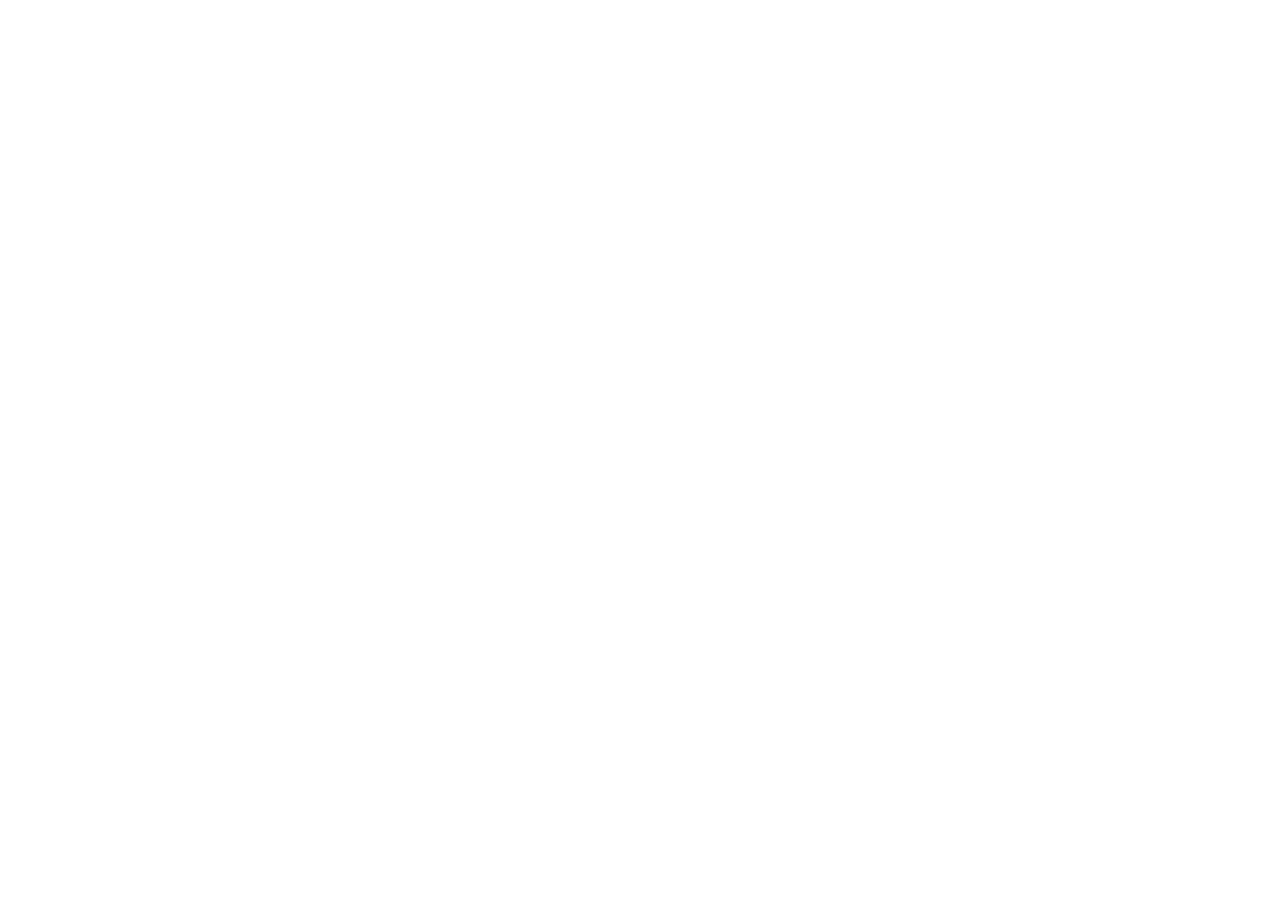
==== html/index.html @ 1b349e59 "index.html/index.css/common.css" ====
<!DOCTYPE html>
<html lang="ko">
<head>
	<meta charset="UTF-8">
	<meta http-equiv="X-UA-Compatible" content="IE=edge">
	<meta name="viewport" content="width=device-width, initial-scale=1.0">
	<title>BR Architects</title>
	<link rel="stylesheet" href="../css/all.min.css">
	<link rel="stylesheet" href="../css/base.css">
	<link rel="stylesheet" href="../css/common.css">
	<link rel="stylesheet" href="../css/index.css">
</head>
<body>
	<!-- header.header-wrapper -->
	<header class="header-wrapper">

	</header>

	<!-- section.main-wrapper -->
	<section class="main-wrapper">

	</section>

	<!-- section.prj-wrapper -->
	<section class="prj-wrapper">

	</section>

	<!-- section.about-wrapper -->
	<section class="about-wrapper">

	</section>

	<!-- section.contact-wrapper -->
	<section class="contact-wrapper">

	</section>

	<!-- footer.footer-wrapper -->
	<footer class="footer-wrapper">

	</footer>
</body>
</html>
---- css/base.css ----
/* font-weight: normal, bold, bolder, light, lighter */
/* font-weight: 100, 200, 300, 400, 800 */
html, body, h1, h2, h3, h4, h5, h6, p, div, form, input, textarea, table, td, th, header, section, aside, footer, article, nav, ul, ol, li {margin: 0; padding: 0; box-sizing: border-box; line-height: 1;}
ul, ol {list-style: none;}
h1, h2, h3, h4, h5, h6 {font-weight: inherit;}
img {vertical-align: bottom;}
table {border-spacing: 0; border-collapse: collapse;}
input, input:focus {outline: none;}

a {color: inherit; text-decoration: none;}

.clear::after {display: block; content: ''; clear: both;}

.w100 {width: 100%;}
.mw100 {max-width: 100%;}
---- css/index.css ----
html, body {font-family: Verdana, Geneva, Tahoma, sans-serif;}
.wrapper {font-family: 'Segoe UI', Tahoma, Geneva, Verdana, sans-serif;}
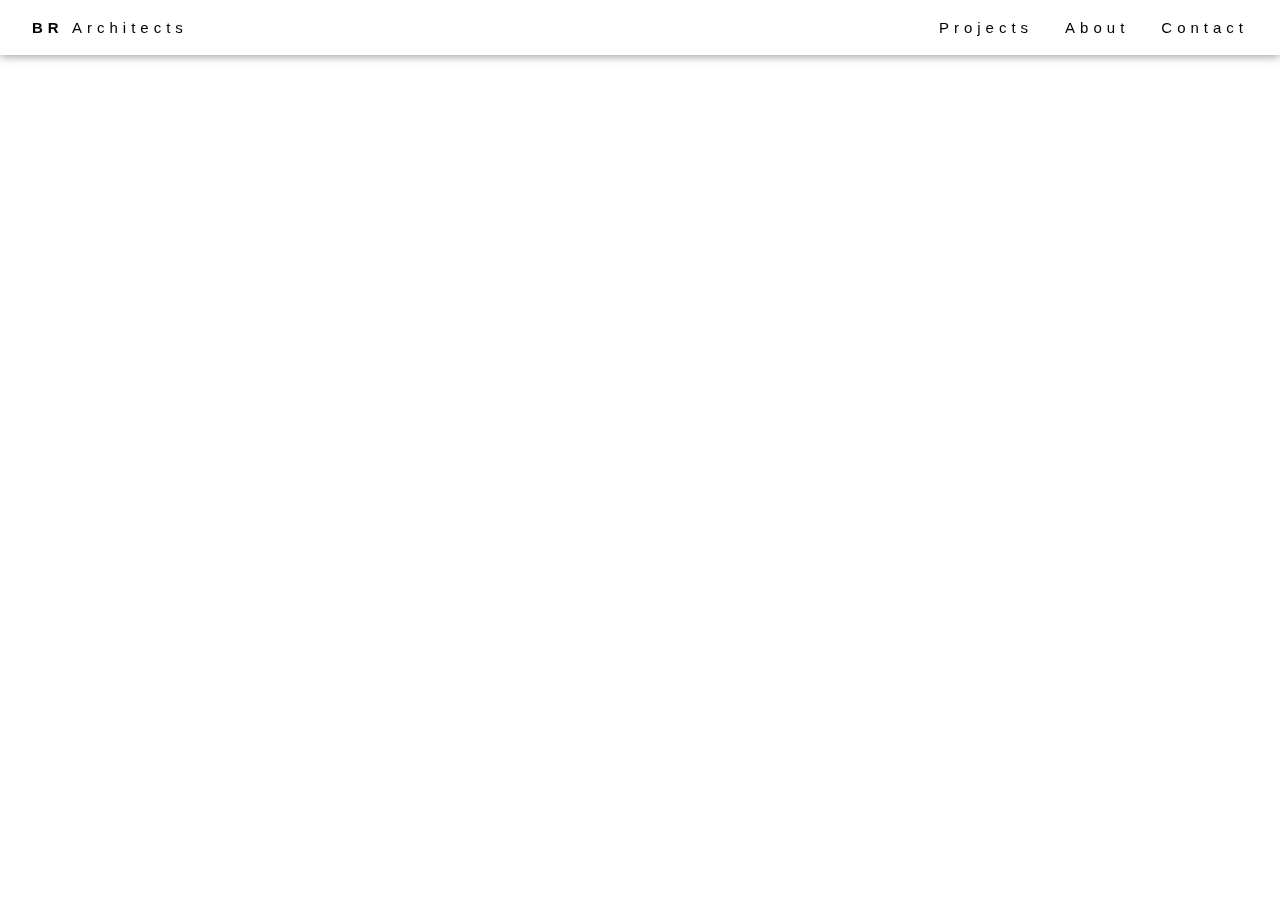
==== commit 850a6f45: ".header-wrapper 완성" ====
--- a/html/index.html
+++ b/html/index.html
@@ -13,7 +13,14 @@
 <body>
 	<!-- header.header-wrapper -->
 	<header class="header-wrapper">
-
+		<h1 class="logo">
+			<a href="#" class="navi"><strong>BR</strong> Architects</a>
+		</h1>
+		<nav class="navi-wrap">
+			<a href="#" class="navi">Projects</a>
+			<a href="#" class="navi">About</a>
+			<a href="#" class="navi">Contact</a>
+		</nav>
 	</header>
 
 	<!-- section.main-wrapper -->
--- a/css/base.css
+++ b/css/base.css
@@ -1,6 +1,6 @@
 /* font-weight: normal, bold, bolder, light, lighter */
 /* font-weight: 100, 200, 300, 400, 800 */
-html, body, h1, h2, h3, h4, h5, h6, p, div, form, input, textarea, table, td, th, header, section, aside, footer, article, nav, ul, ol, li {margin: 0; padding: 0; box-sizing: border-box; line-height: 1;}
+html, body, h1, h2, h3, h4, h5, h6, p, div, form, input, textarea, table, td, th, header, section, aside, footer, article, nav, ul, ol, li {margin: 0; padding: 0; box-sizing: border-box; line-height: 1; font-size: inherit; font-weight: inherit;}
 ul, ol {list-style: none;}
 h1, h2, h3, h4, h5, h6 {font-weight: inherit;}
 img {vertical-align: bottom;}
--- a/css/common.css
+++ b/css/common.css
@@ -0,0 +1,6 @@
+html, body {font-family: Verdana, Geneva, Tahoma, sans-serif; font-size: 15px;}
+.wrapper {font-family: 'Segoe UI', Tahoma, Geneva, Verdana, sans-serif;}
+.header-wrapper {position: fixed; width: 100%; background-color: #fff; padding: 8px 16px; display: flex; justify-content: space-between; align-items: center; box-shadow: 0 0 10px rgba(0, 0, 0, .5);}
+.header-wrapper .navi {padding: 12px 16px; letter-spacing: 5px;}
+.header-wrapper .navi:hover {background-color: #ccc;}
+.header-wrapper .navi-wrap {display: flex;}--- a/css/index.css
+++ b/css/index.css
@@ -1,2 +1,21 @@
-html, body {font-family: Verdana, Geneva, Tahoma, sans-serif;}
-.wrapper {font-family: 'Segoe UI', Tahoma, Geneva, Verdana, sans-serif;}+/************** header-wrapper **************/
+
+
+
+/************** main-wrapper **************/
+
+
+
+/************** prj-wrapper **************/
+
+
+
+/************** about-wrapper **************/
+
+
+
+/************** contact-wrapper **************/
+
+
+
+/************** footer-wrapper **************/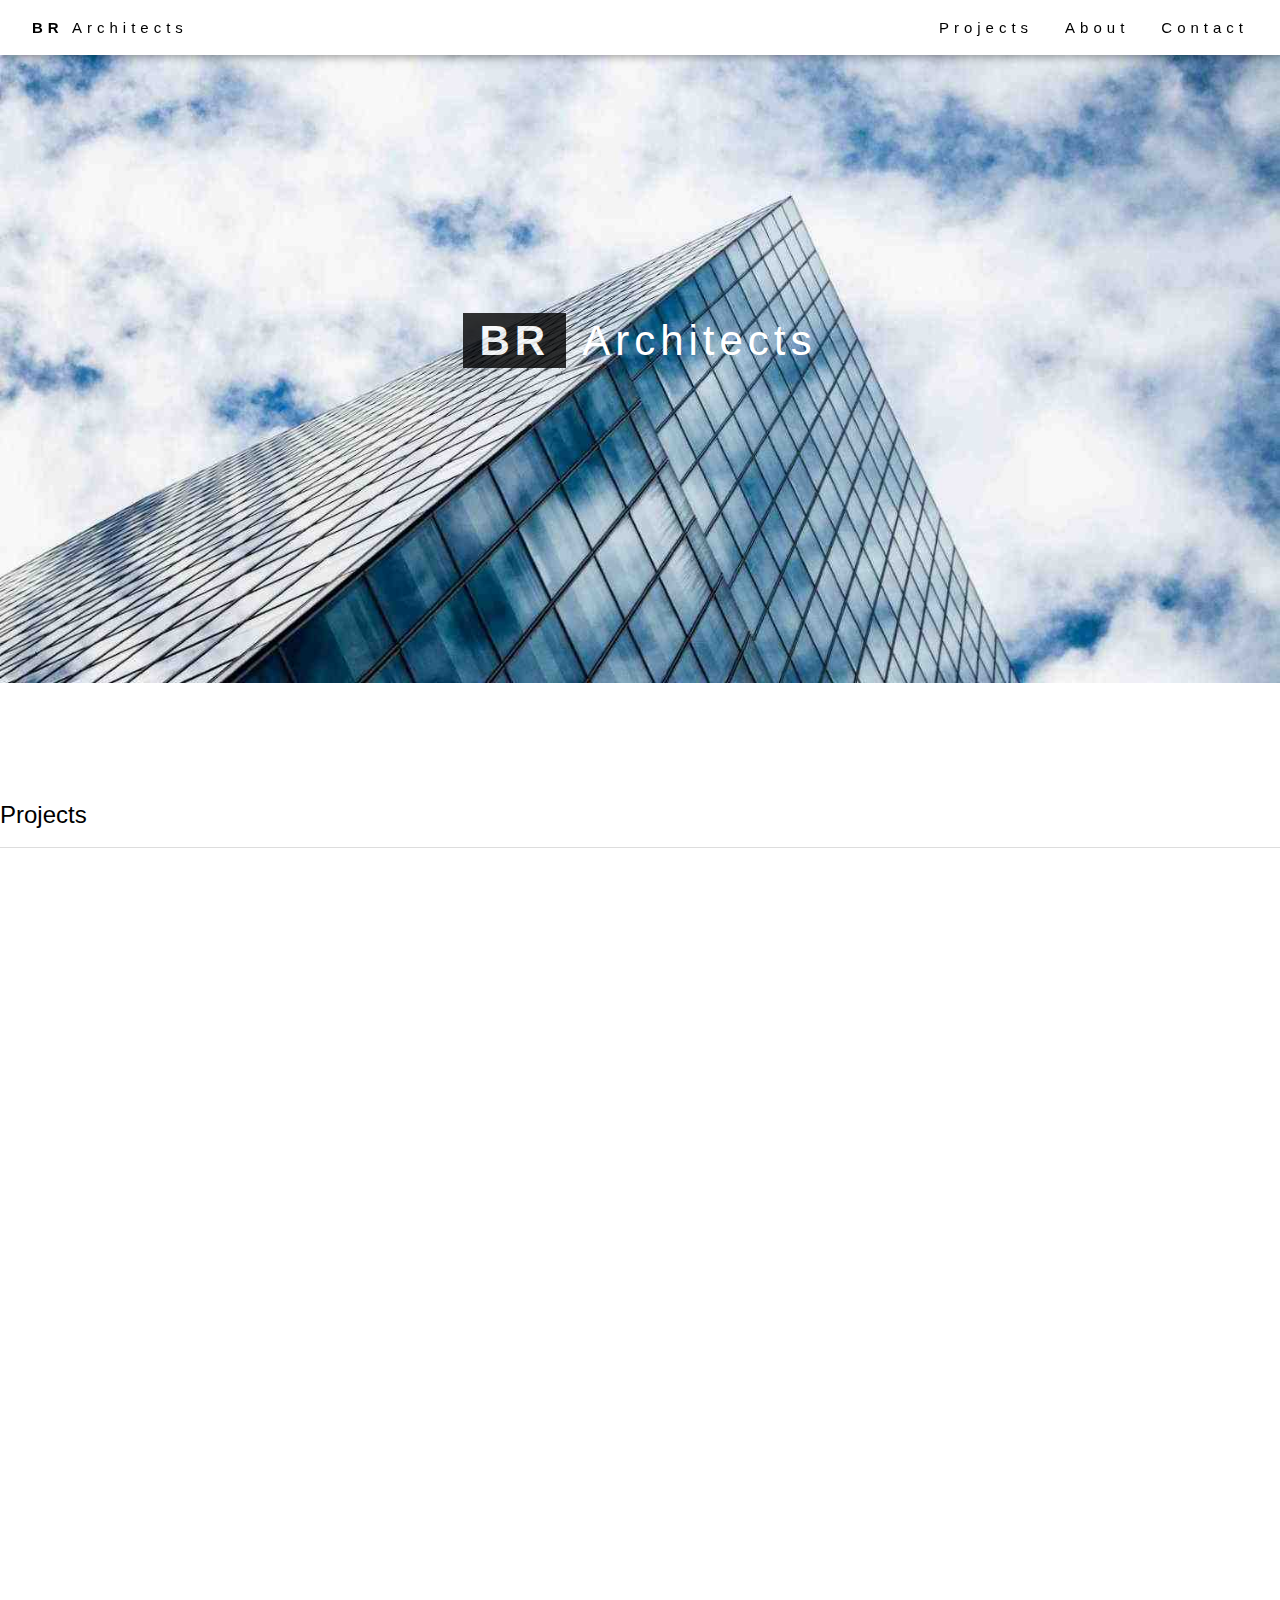
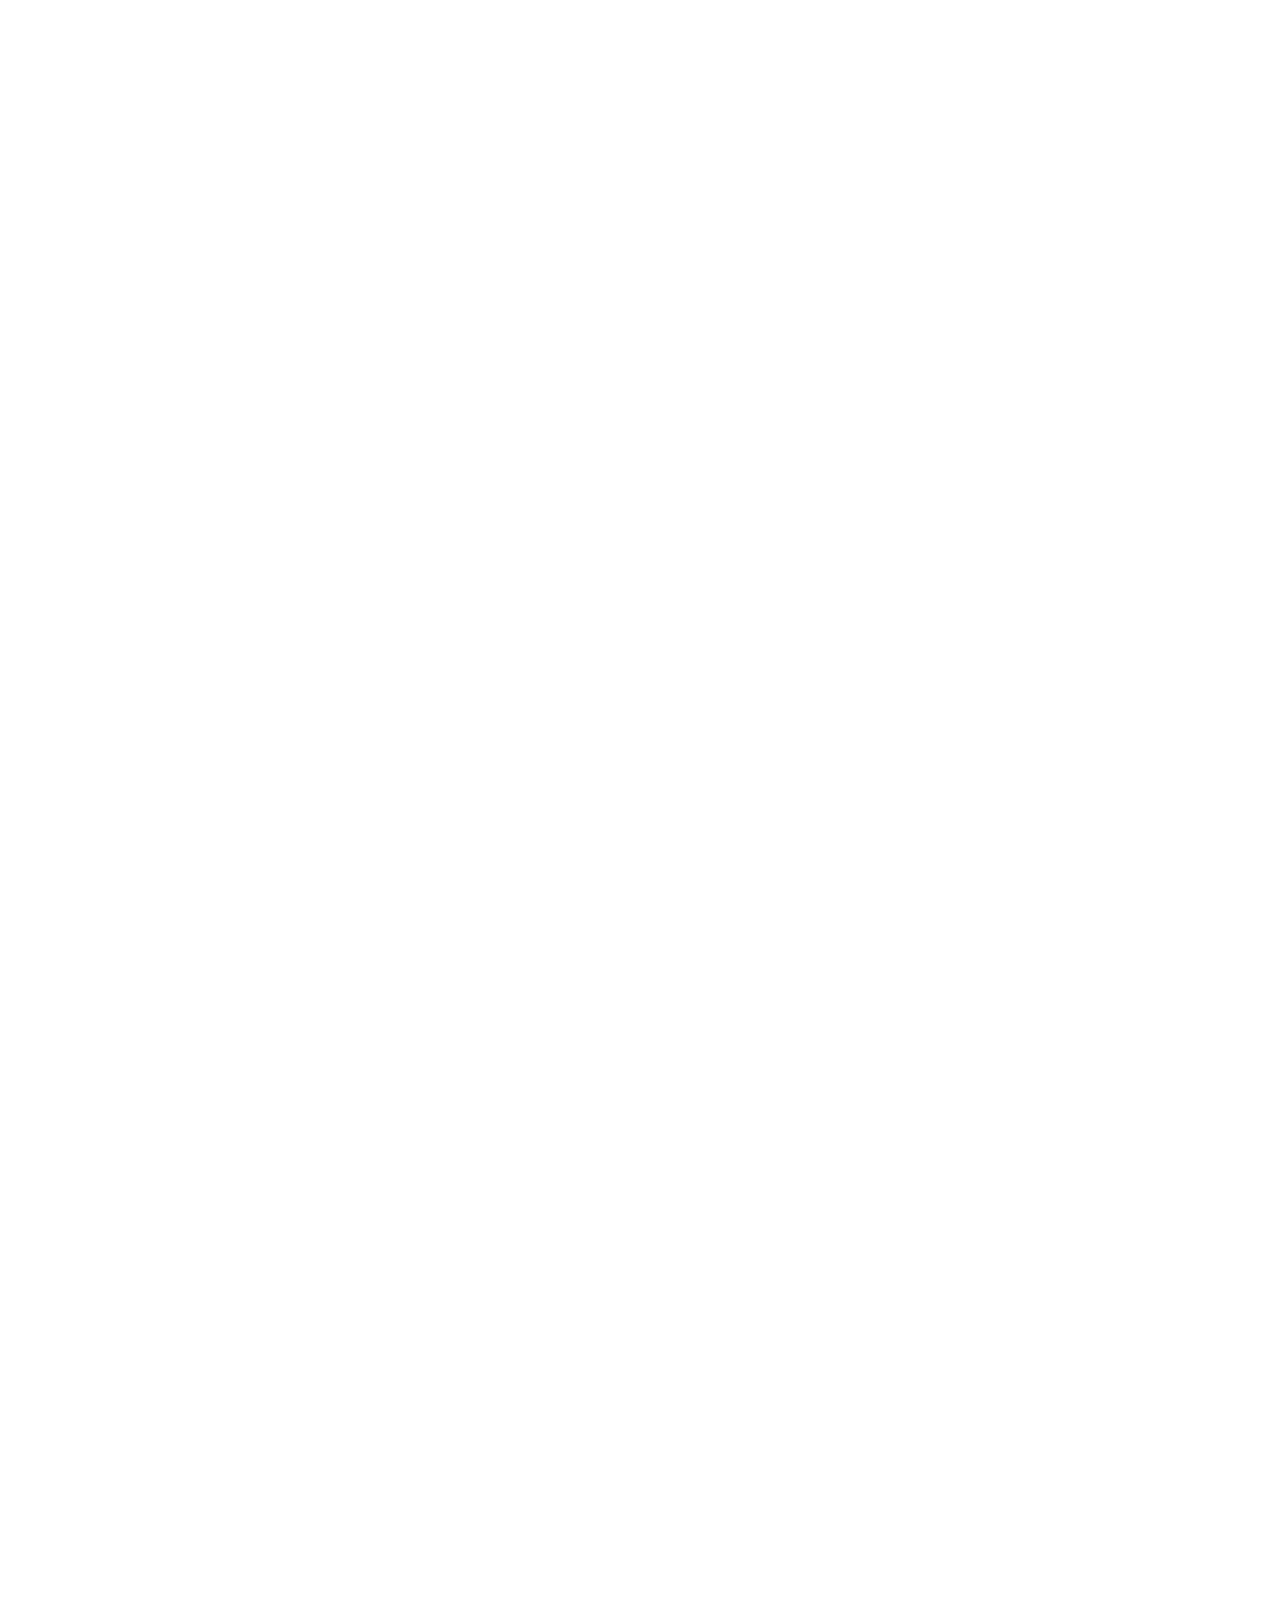
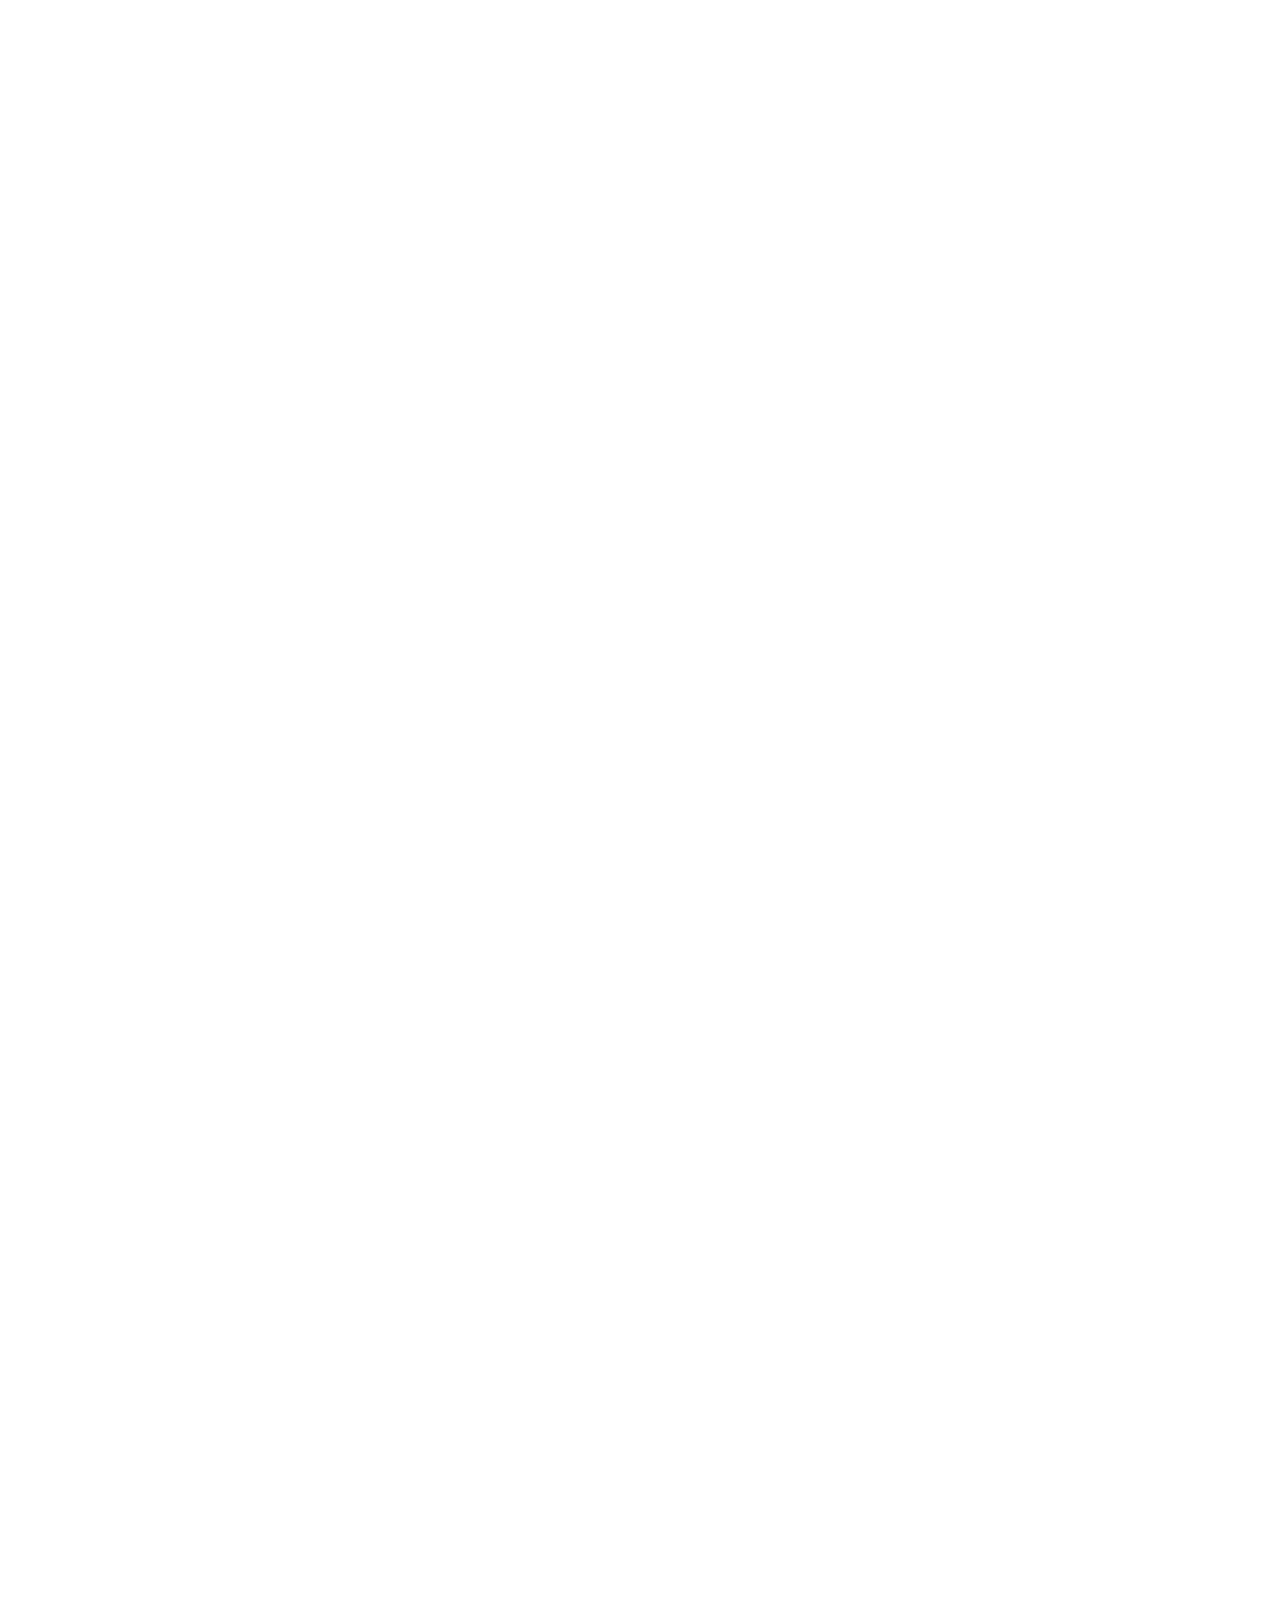
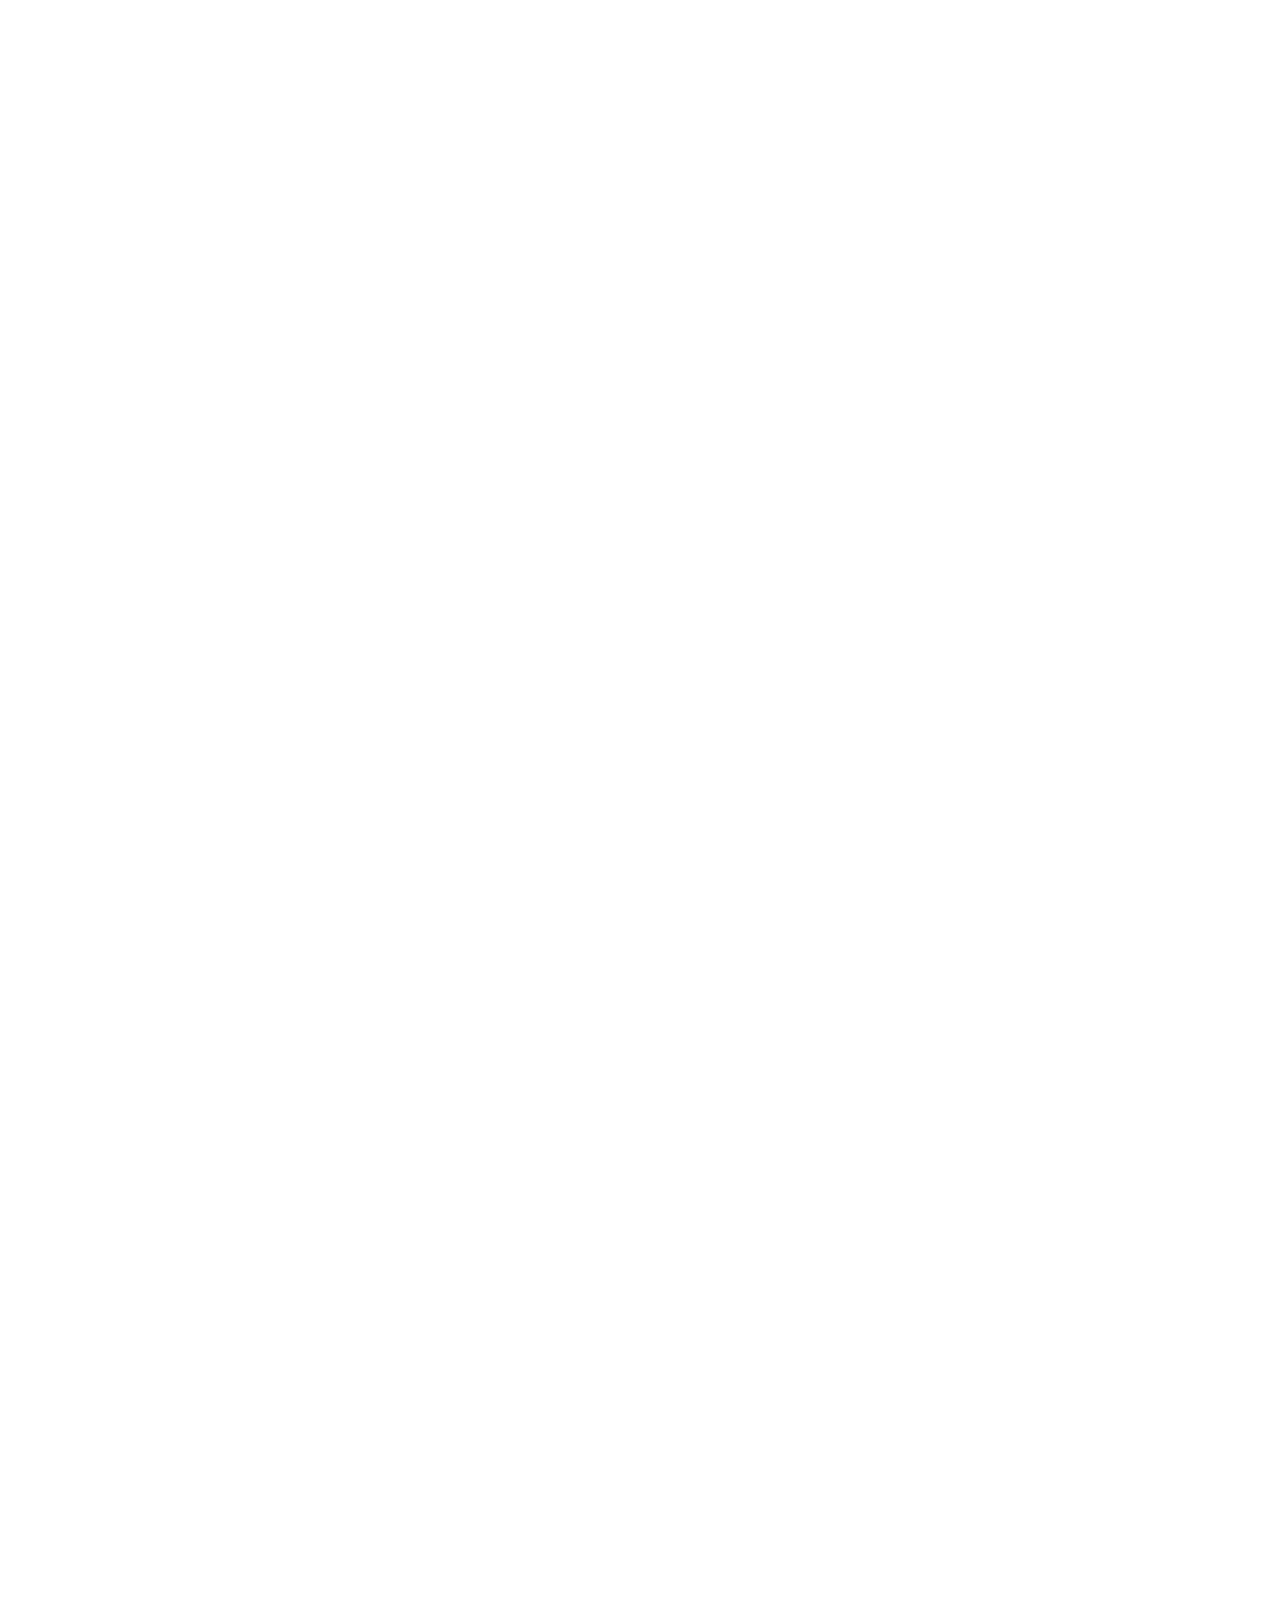
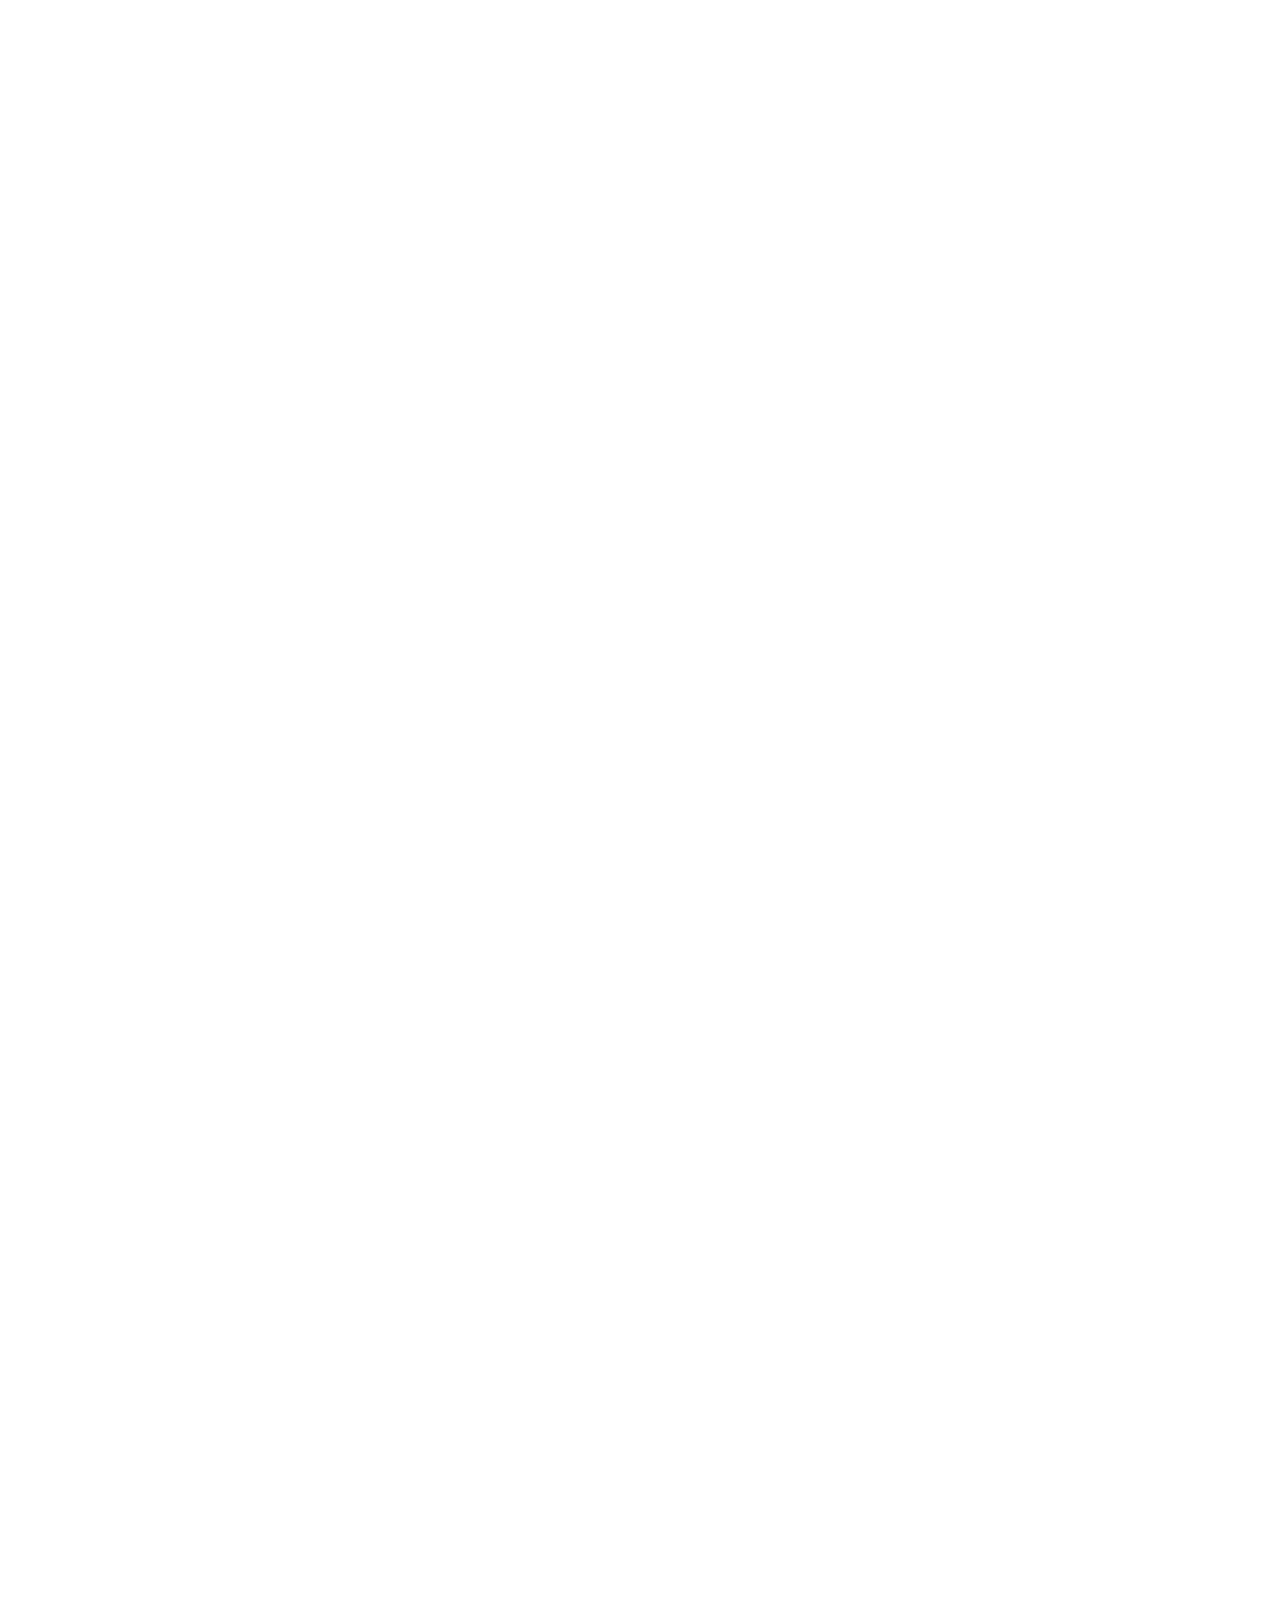
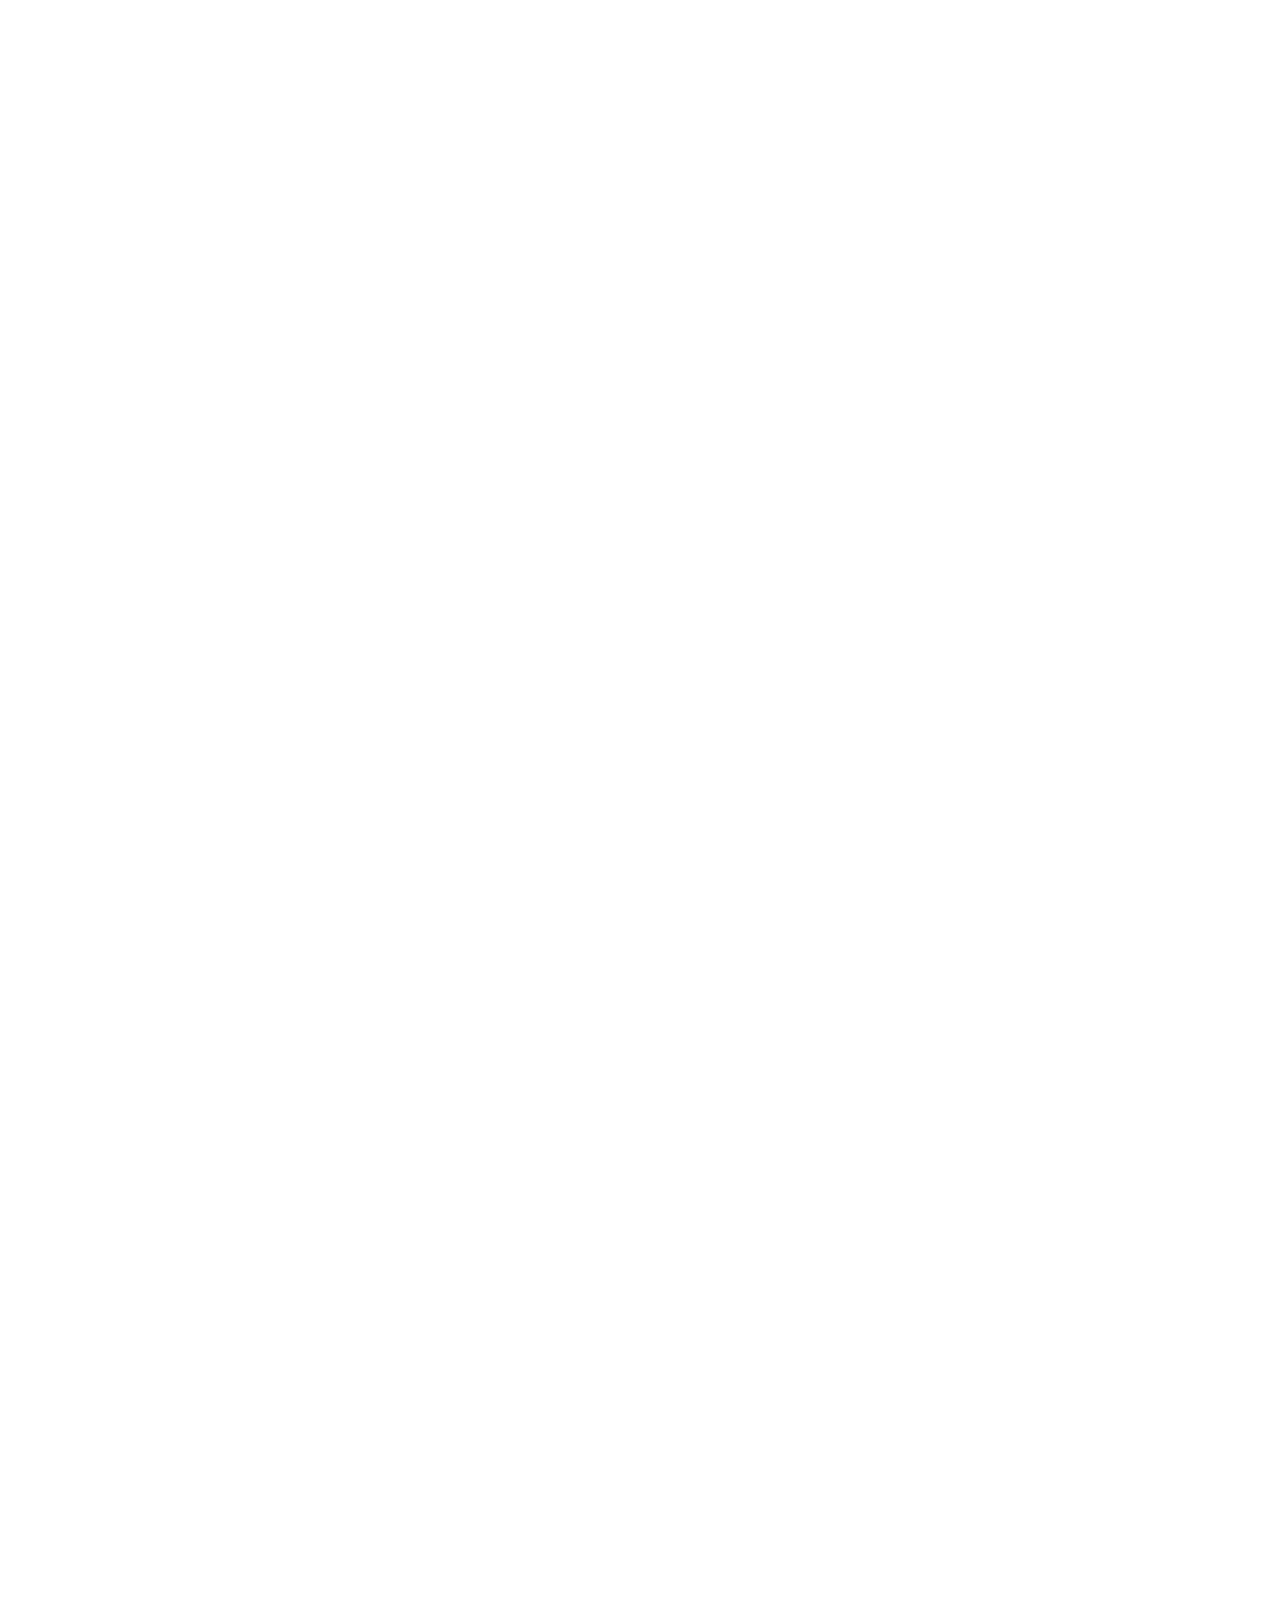
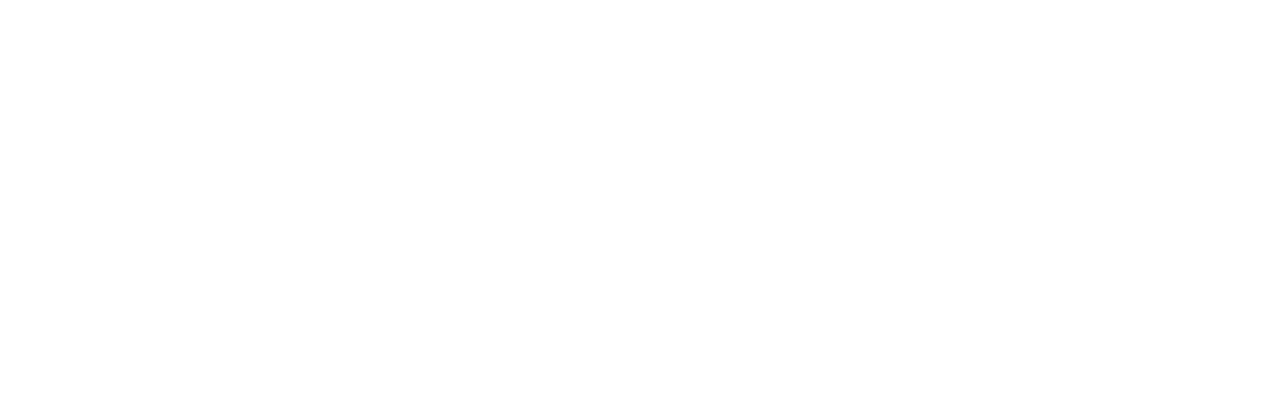
==== commit 8ab1f29e: "prj-wrapper 작업 시작" ====
--- a/html/index.html
+++ b/html/index.html
@@ -25,12 +25,21 @@
 
 	<!-- section.main-wrapper -->
 	<section class="main-wrapper">
-
+		<div class="wrapper">
+			<img src="../img/architect.jpg" alt="main" class="w100">
+			<div class="title-wrap">
+				<h2 class="title">
+					<span>BR</span>Architects
+				</h2>
+			</div>
+		</div>
 	</section>
 
 	<!-- section.prj-wrapper -->
 	<section class="prj-wrapper">
-
+		<div class="wrapper">
+			<h3 class="title">Projects</h3>
+		</div>
 	</section>
 
 	<!-- section.about-wrapper -->
--- a/css/common.css
+++ b/css/common.css
@@ -1,6 +1,12 @@
 html, body {font-family: Verdana, Geneva, Tahoma, sans-serif; font-size: 15px;}
-.wrapper {font-family: 'Segoe UI', Tahoma, Geneva, Verdana, sans-serif;}
-.header-wrapper {position: fixed; width: 100%; background-color: #fff; padding: 8px 16px; display: flex; justify-content: space-between; align-items: center; box-shadow: 0 0 10px rgba(0, 0, 0, .5);}
+
+.wrapper {font-family: 'Segoe UI', Tahoma, Geneva, Verdana, sans-serif; max-width: 1500px; margin: auto;}
+
+h3.title {padding: 20px 0; font-size: 24px; border-bottom: 1px solid #ddd;}
+
+
+.header-wrapper {position: fixed; width: 100%; background-color: #fff; padding: 8px 16px; display: flex; justify-content: space-between; align-items: center; box-shadow: 0 0 10px rgba(0, 0, 0, .5); z-index: 99;}
 .header-wrapper .navi {padding: 12px 16px; letter-spacing: 5px;}
 .header-wrapper .navi:hover {background-color: #ccc;}
-.header-wrapper .navi-wrap {display: flex;}+.header-wrapper .navi-wrap {display: flex;}
+
--- a/css/index.css
+++ b/css/index.css
@@ -1,9 +1,10 @@
-/************** header-wrapper **************/
-
-
+html, body {height: 10000px;}
+section:not(.main-wrapper) {padding: 100px 0;}
 
 /************** main-wrapper **************/
-
+.main-wrapper .wrapper {position: relative;}
+.main-wrapper .title-wrap {position: absolute; width: 100%; height: 100%; top: 0; left: 0; display: flex; justify-content: center; align-items: center; font-size: 42px; color: #fff; letter-spacing: 5px;}
+.main-wrapper .title-wrap span {background-color: #000; padding: 4px 16px; font-weight: bold; margin-right: 16px; opacity: .8;}
 
 
 /************** prj-wrapper **************/
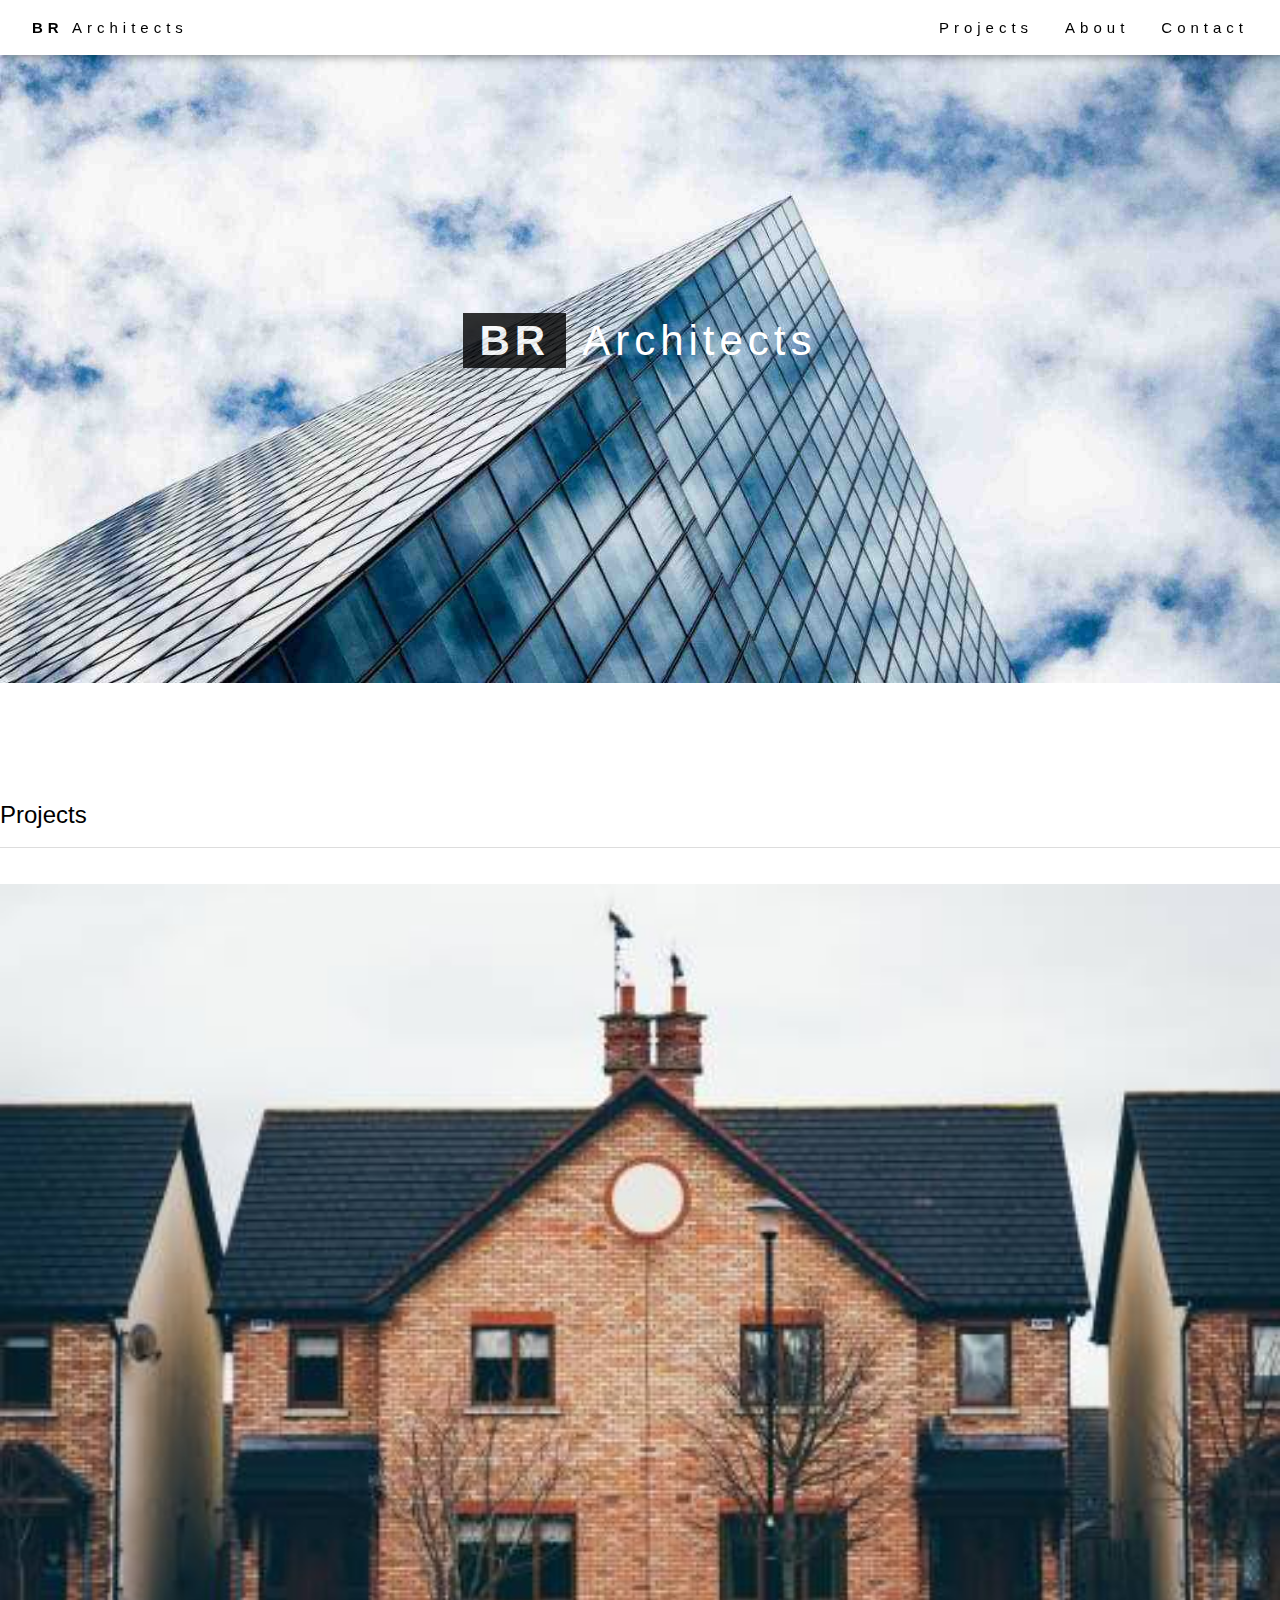
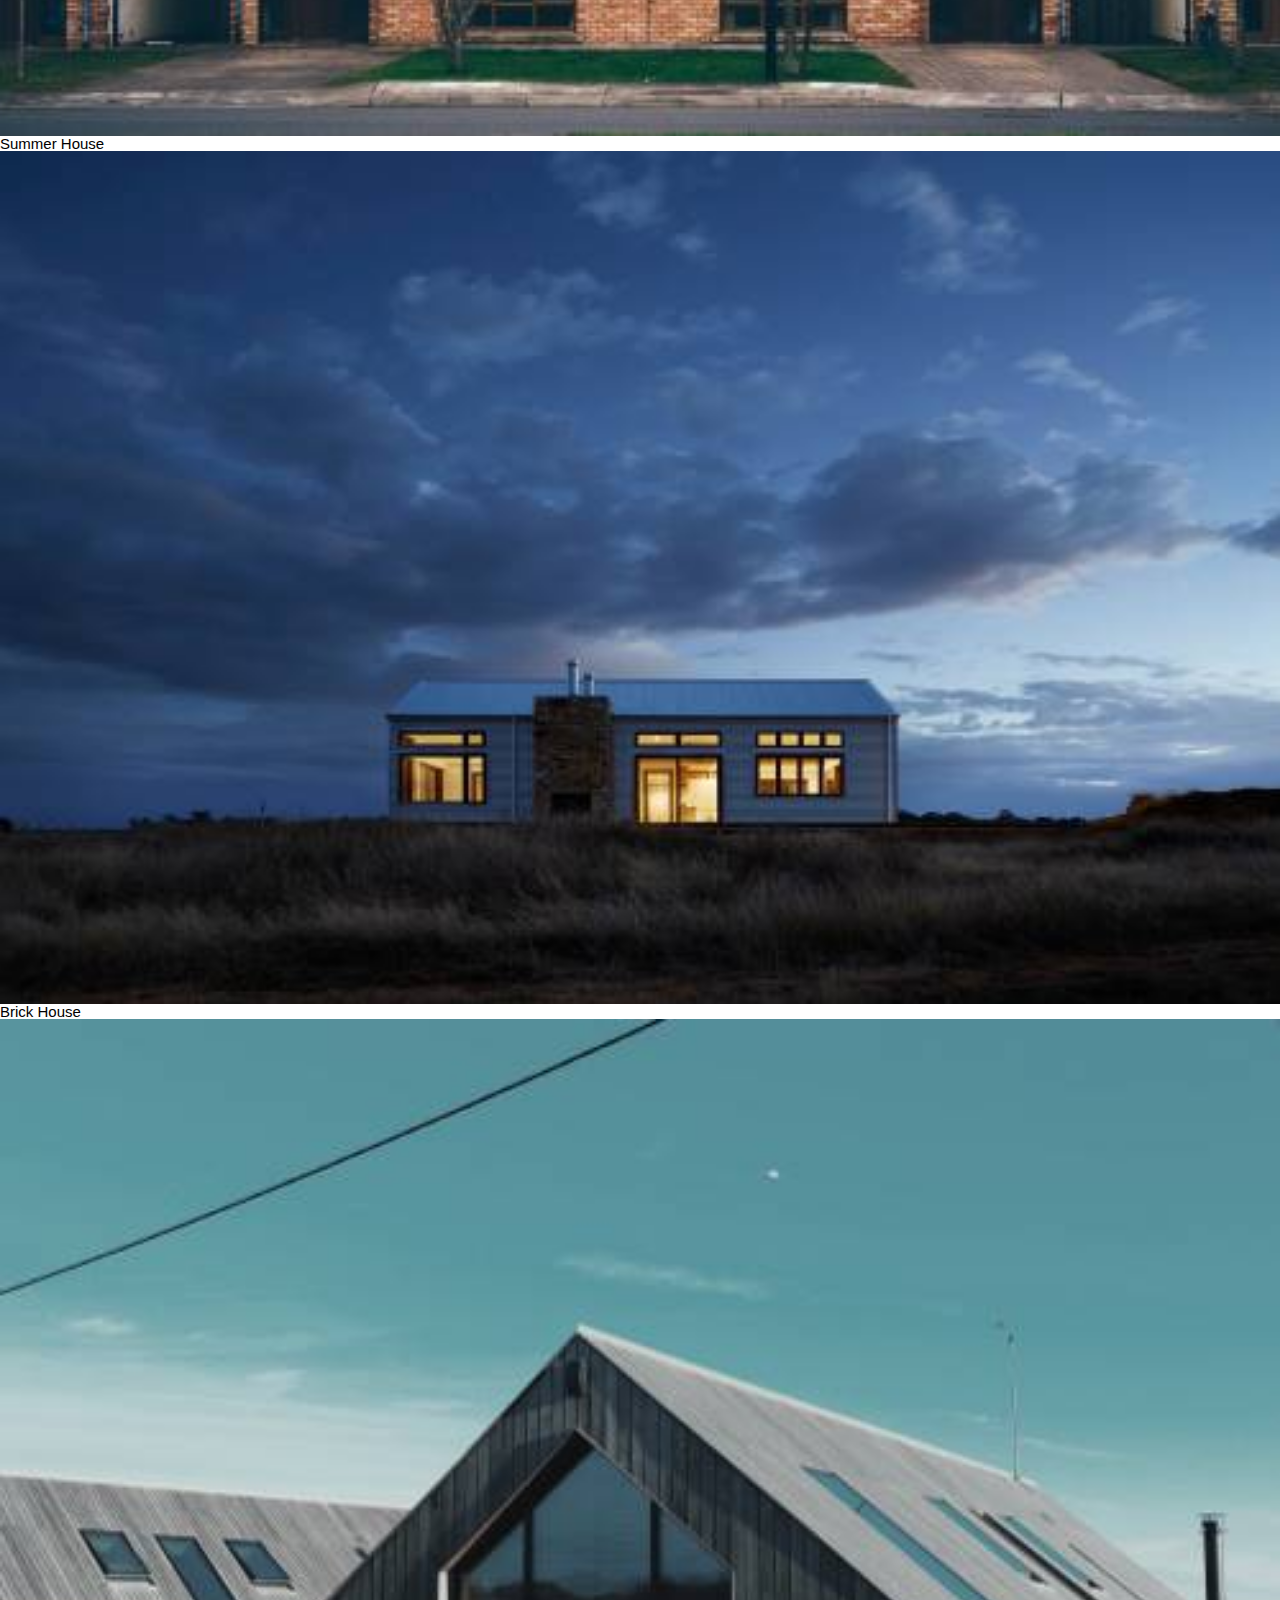
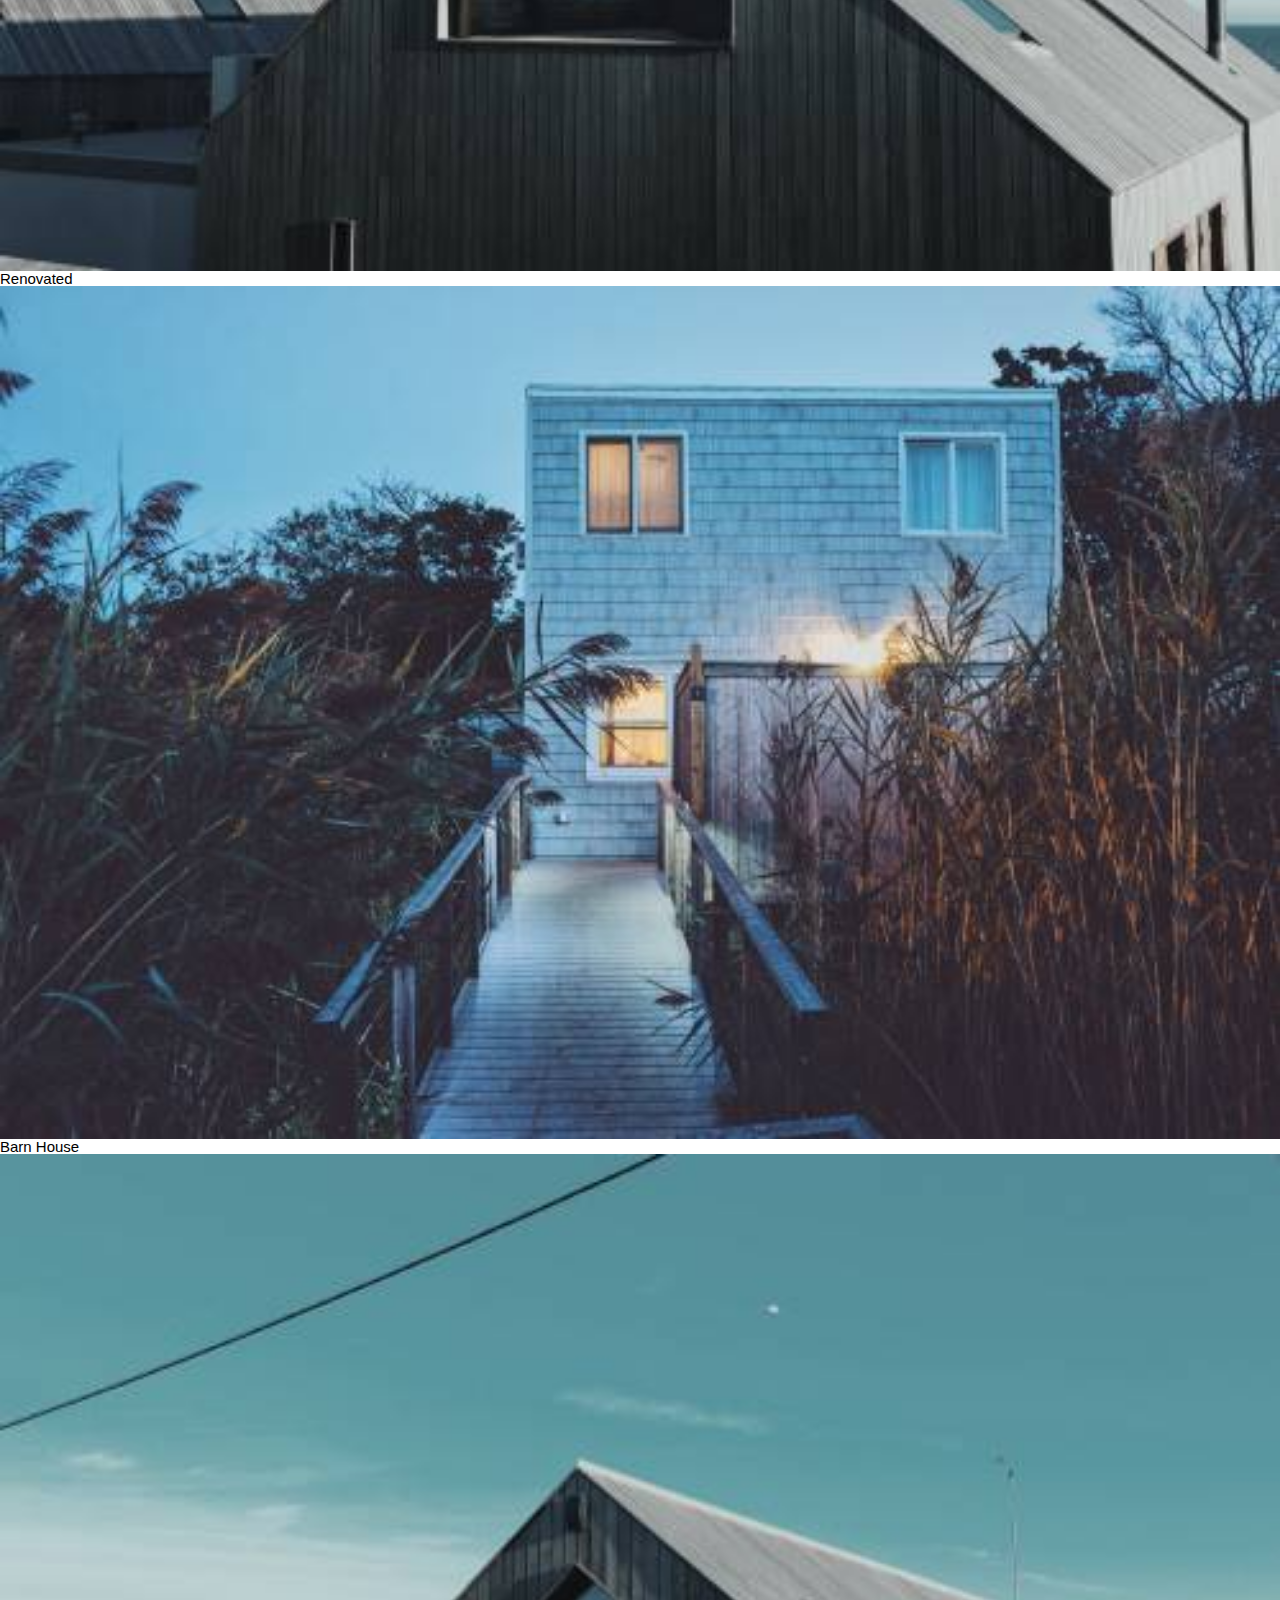
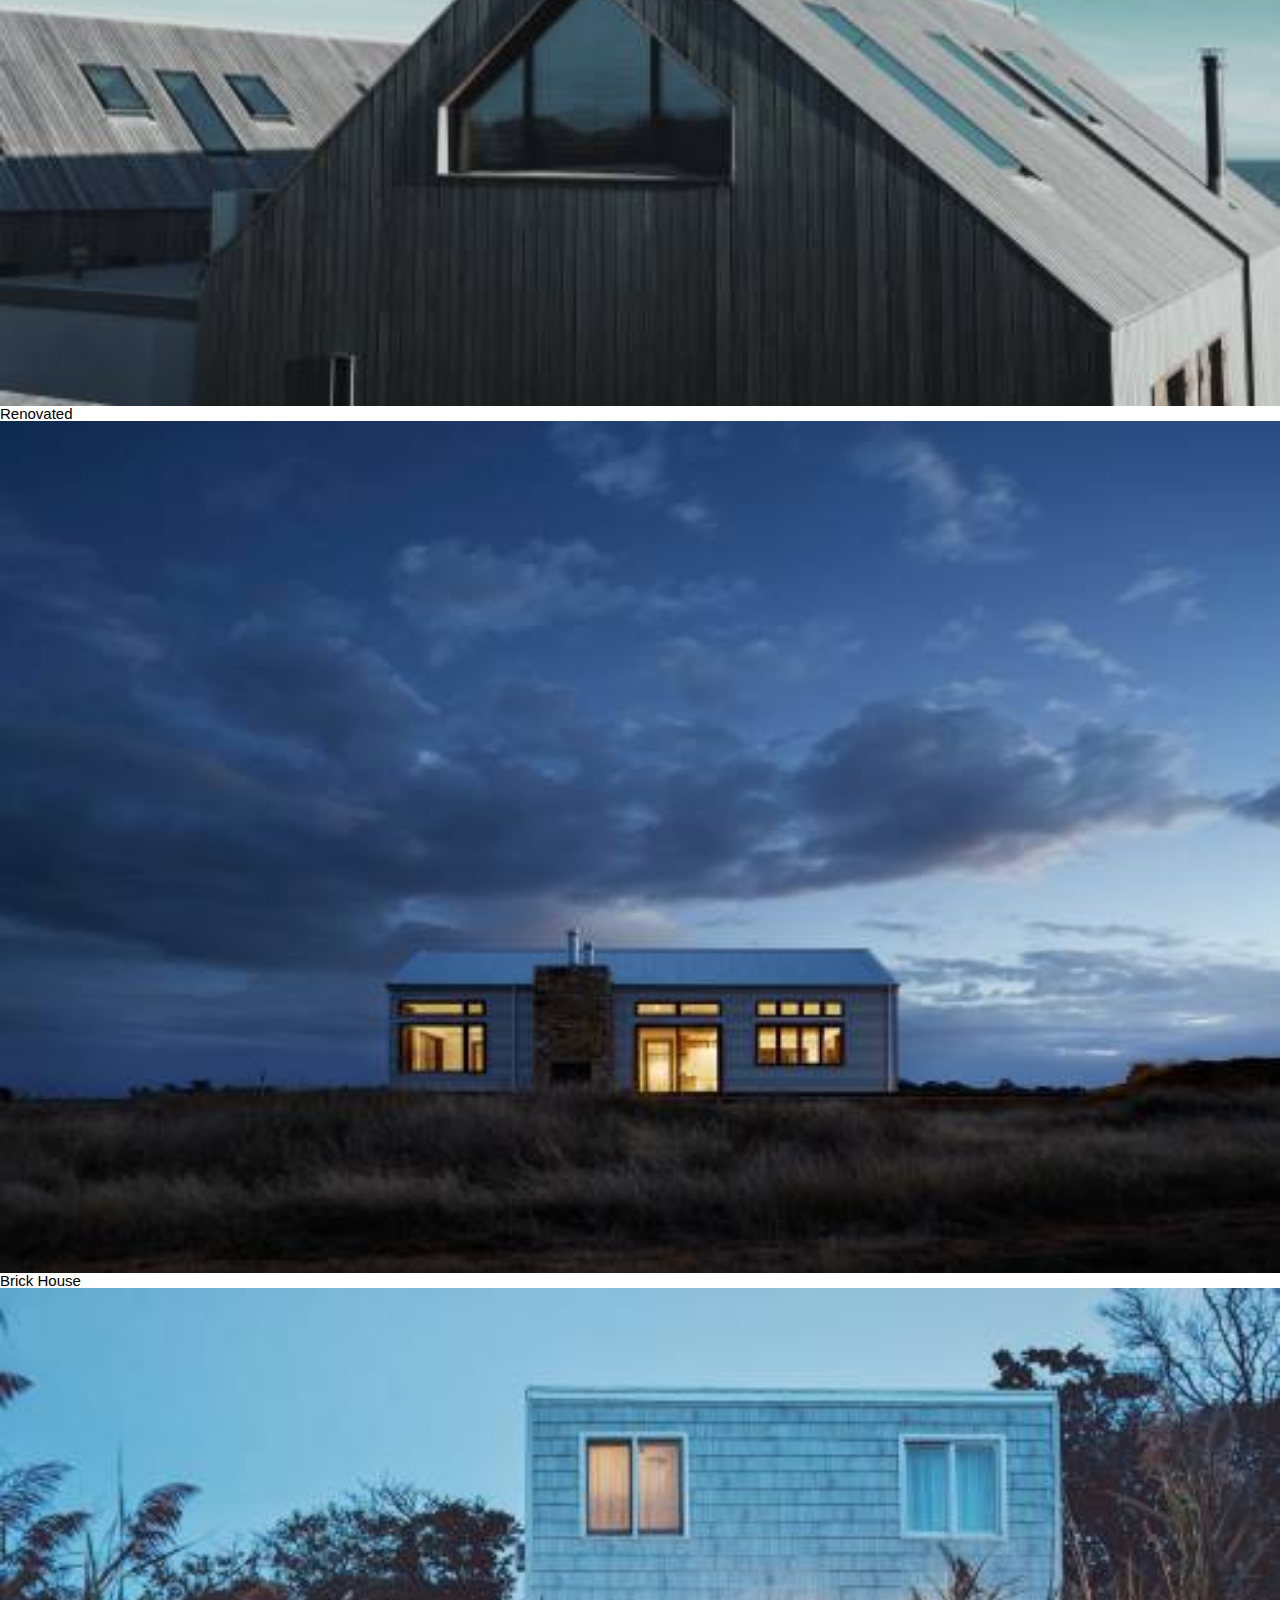
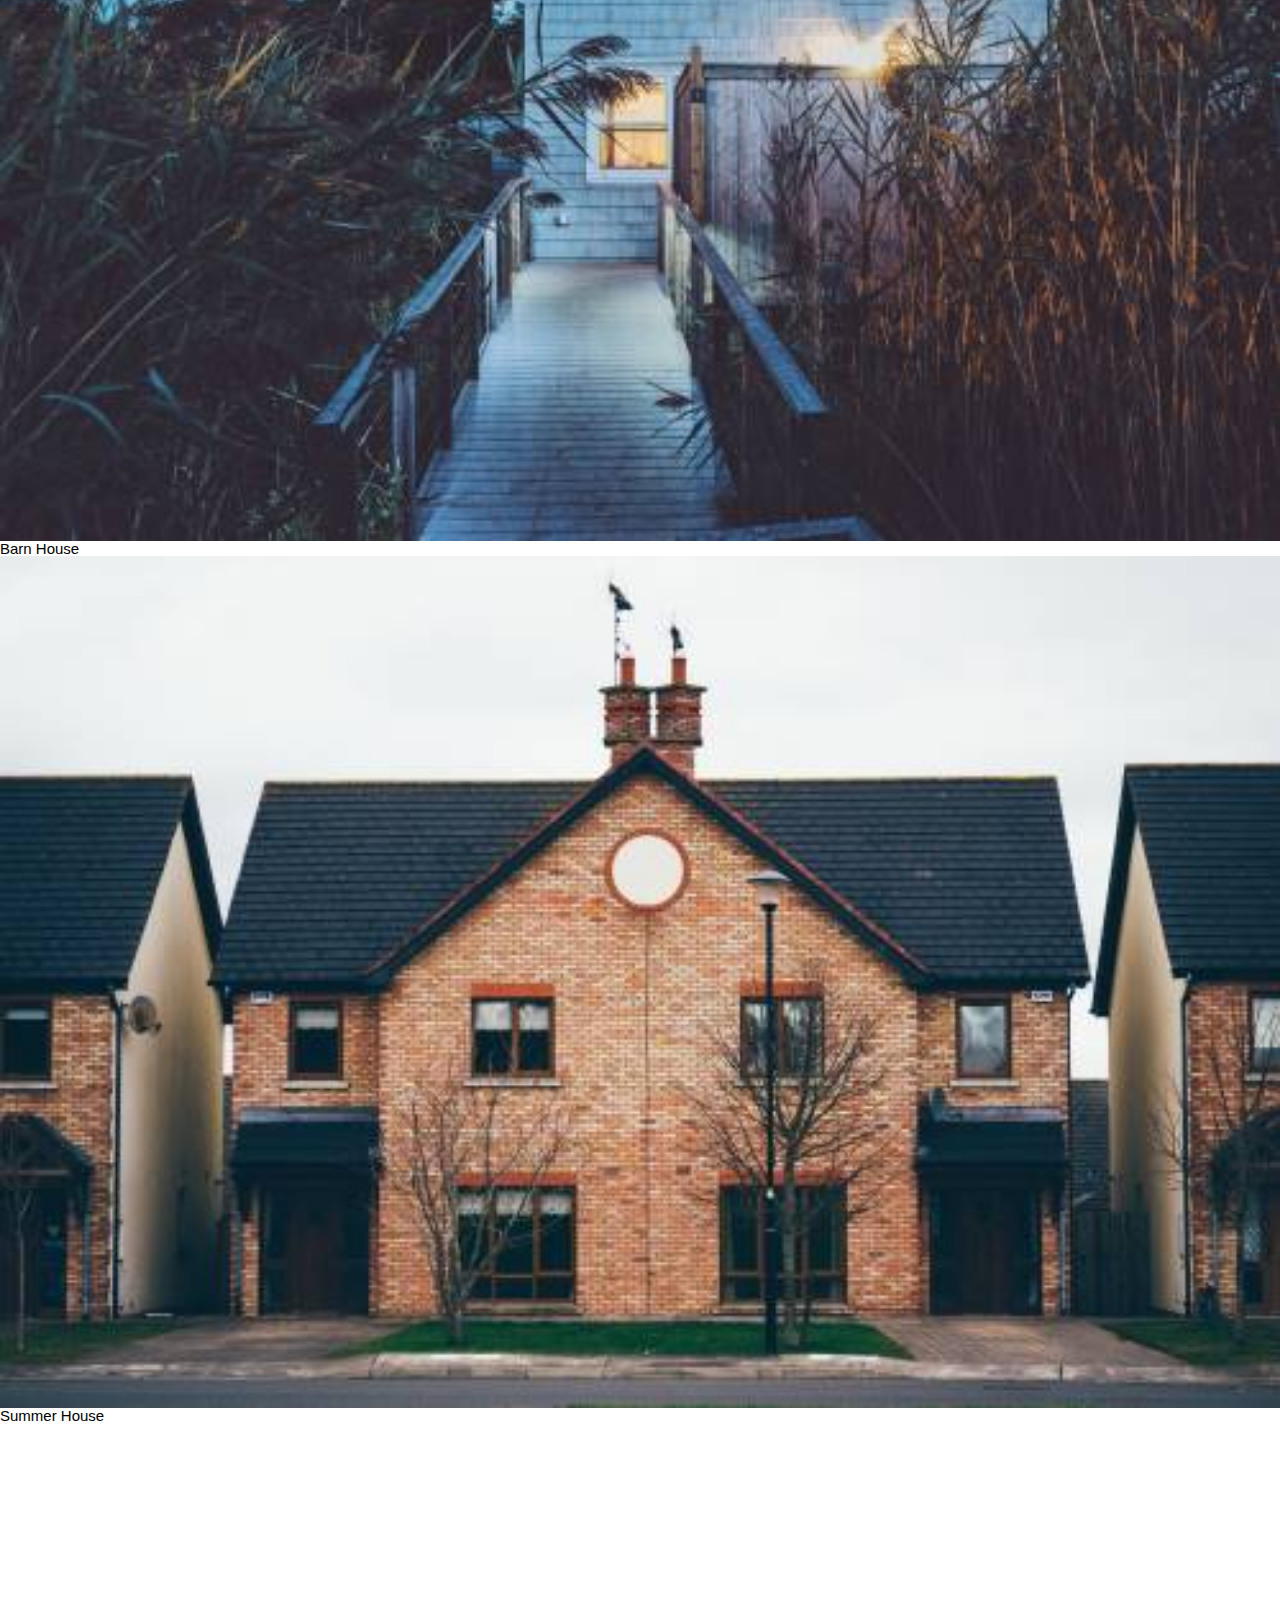
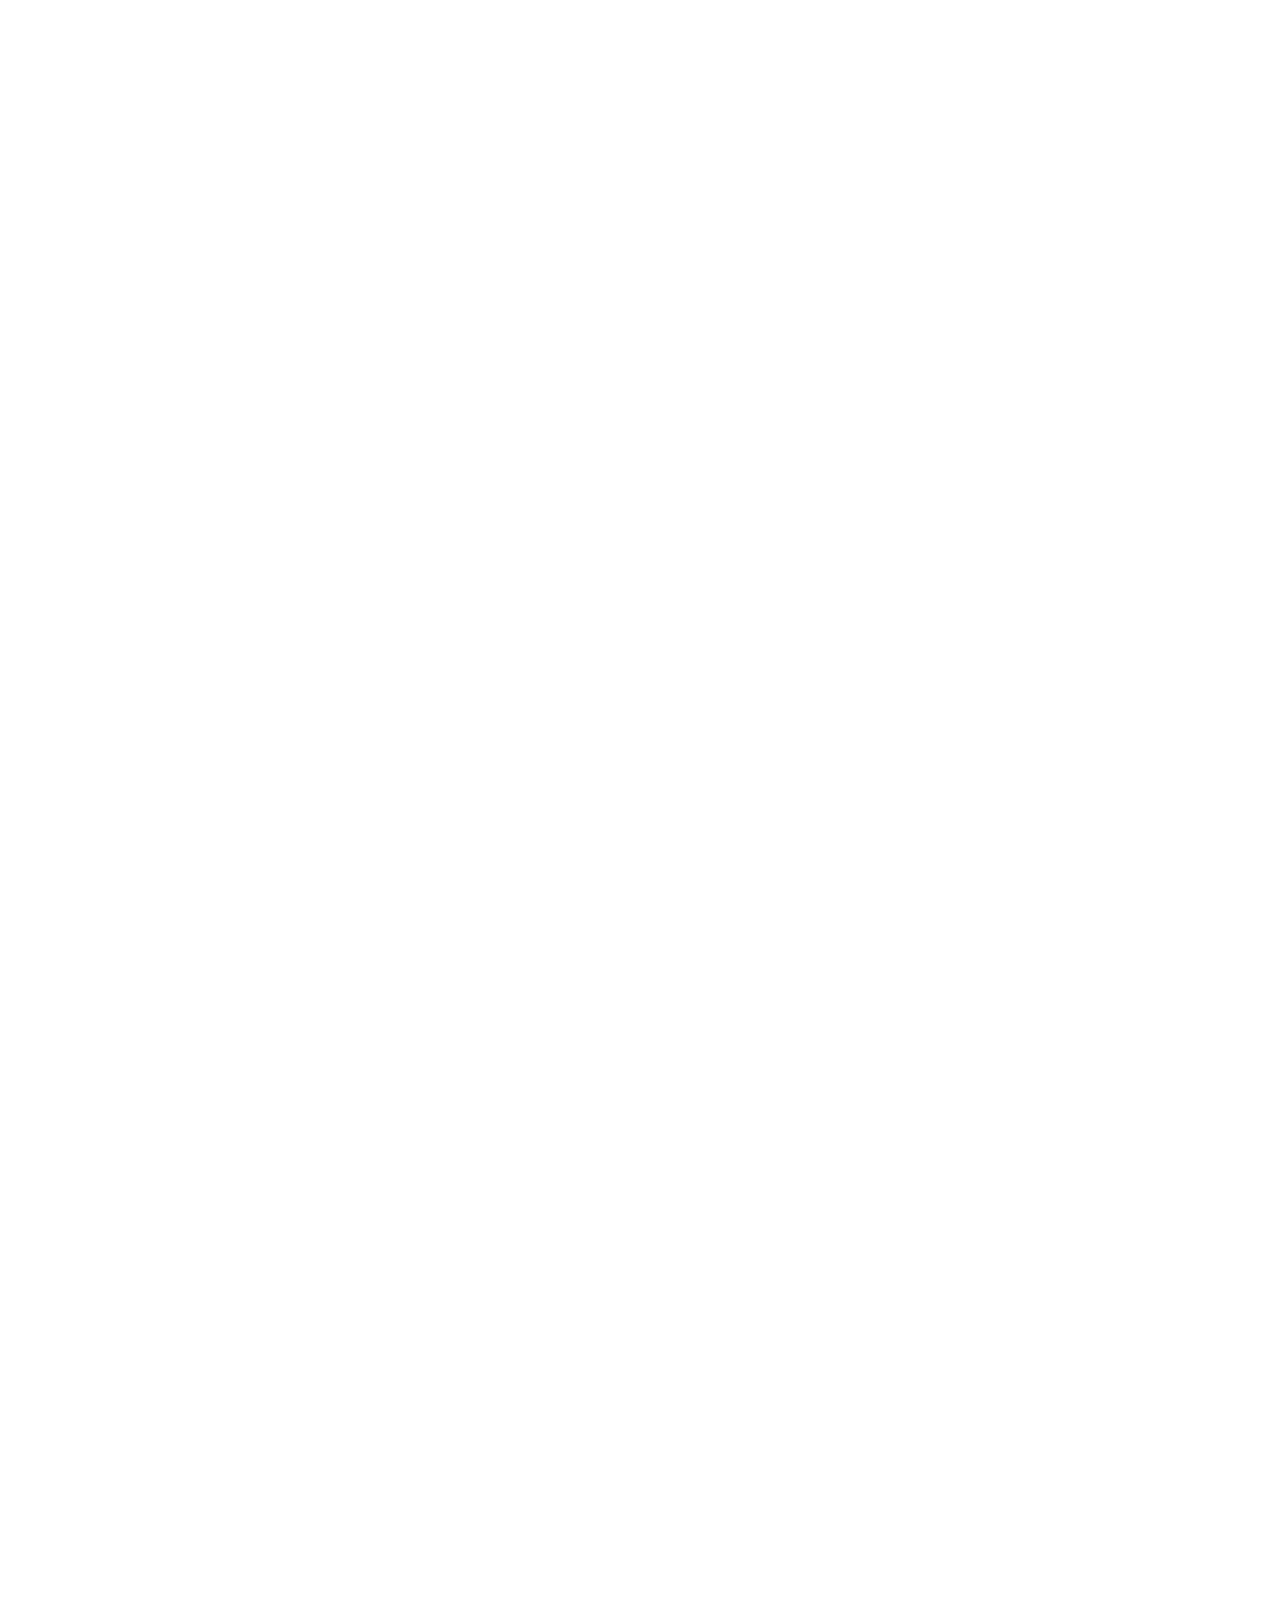
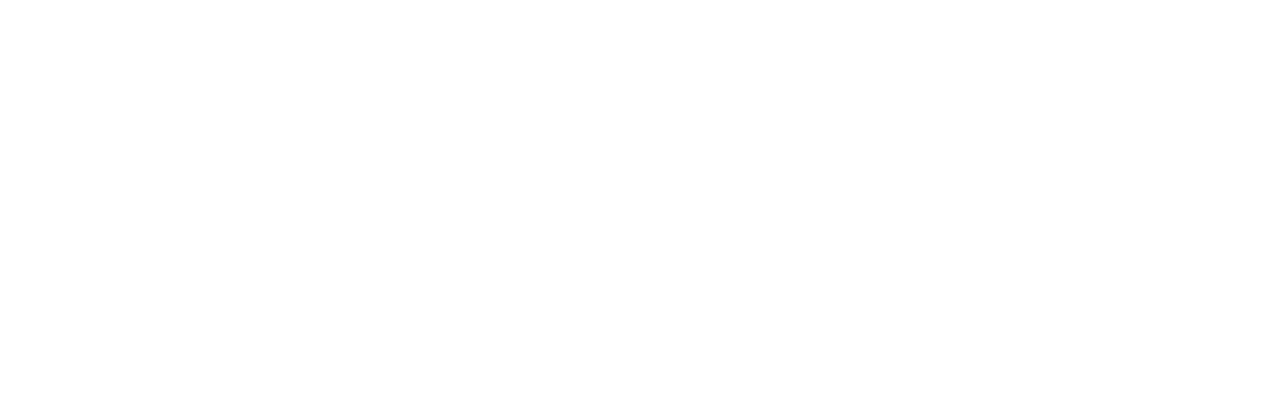
==== commit 62c07f49: "prj-wrapper 구조 완성" ====
--- a/html/index.html
+++ b/html/index.html
@@ -39,6 +39,40 @@
 	<section class="prj-wrapper">
 		<div class="wrapper">
 			<h3 class="title">Projects</h3>
+			<div class="prj-wrap">
+				<div class="prj">
+					<img src="../img/house2.jpg" alt="house" class="w100">
+					<h4 class="title">Summer House</h4>
+				</div>
+				<div class="prj">
+					<img src="../img/house3.jpg" alt="house" class="w100">
+					<h4 class="title">Brick House</h4>
+				</div>
+				<div class="prj">
+					<img src="../img/house4.jpg" alt="house" class="w100">
+					<h4 class="title">Renovated</h4>
+				</div>
+				<div class="prj">
+					<img src="../img/house5.jpg" alt="house" class="w100">
+					<h4 class="title">Barn House</h4>
+				</div>
+				<div class="prj">
+					<img src="../img/house4.jpg" alt="house" class="w100">
+					<h4 class="title">Renovated</h4>
+				</div>
+				<div class="prj">
+					<img src="../img/house3.jpg" alt="house" class="w100">
+					<h4 class="title">Brick House</h4>
+				</div>
+				<div class="prj">
+					<img src="../img/house5.jpg" alt="house" class="w100">
+					<h4 class="title">Barn House</h4>
+				</div>
+				<div class="prj">
+					<img src="../img/house2.jpg" alt="house" class="w100">
+					<h4 class="title">Summer House</h4>
+				</div>
+			</div>
 		</div>
 	</section>
 
--- a/css/common.css
+++ b/css/common.css
@@ -2,8 +2,7 @@
 
 .wrapper {font-family: 'Segoe UI', Tahoma, Geneva, Verdana, sans-serif; max-width: 1500px; margin: auto;}
 
-h3.title {padding: 20px 0; font-size: 24px; border-bottom: 1px solid #ddd;}
-
+h3.title {padding: 20px 0; font-size: 24px; margin-bottom: 36px; border-bottom: 1px solid #ddd;}
 
 .header-wrapper {position: fixed; width: 100%; background-color: #fff; padding: 8px 16px; display: flex; justify-content: space-between; align-items: center; box-shadow: 0 0 10px rgba(0, 0, 0, .5); z-index: 99;}
 .header-wrapper .navi {padding: 12px 16px; letter-spacing: 5px;}
--- a/css/index.css
+++ b/css/index.css
@@ -8,7 +8,7 @@
 
 
 /************** prj-wrapper **************/
-
+.prj-wrapper {}
 
 
 /************** about-wrapper **************/
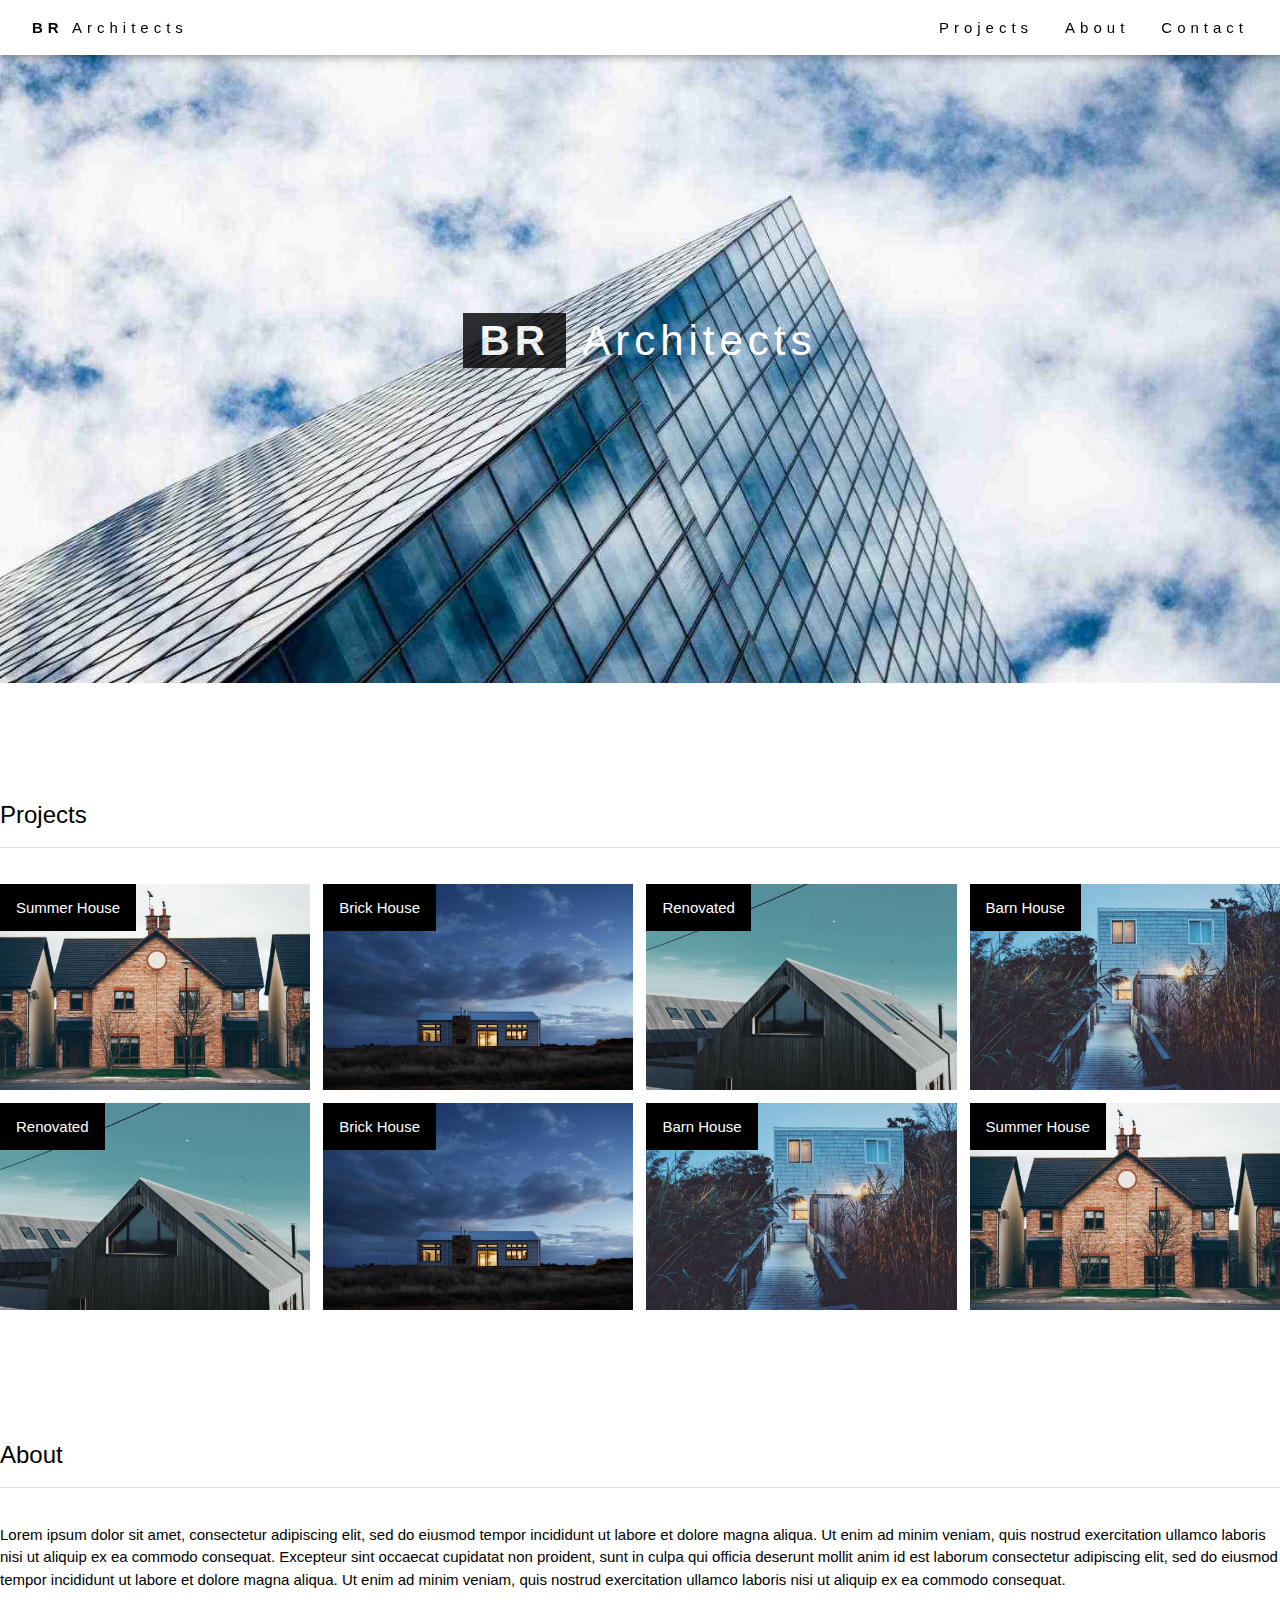
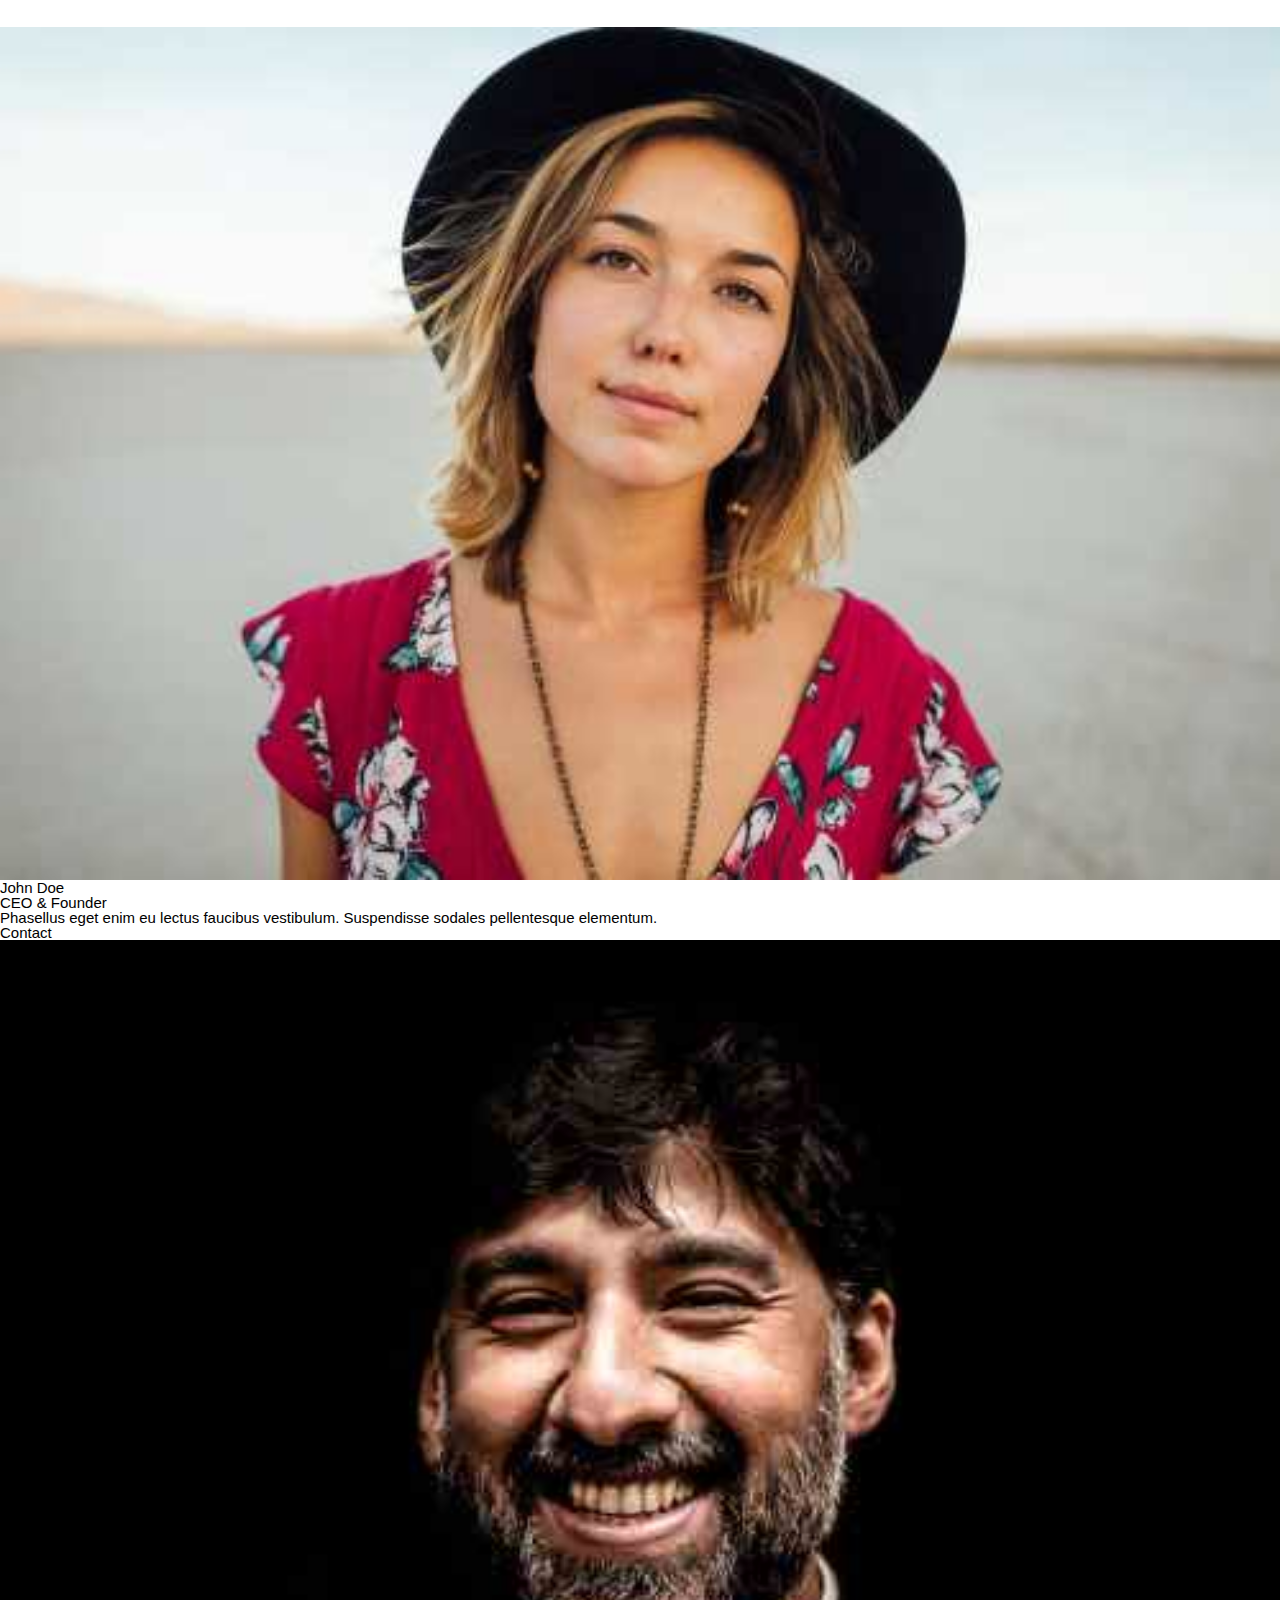
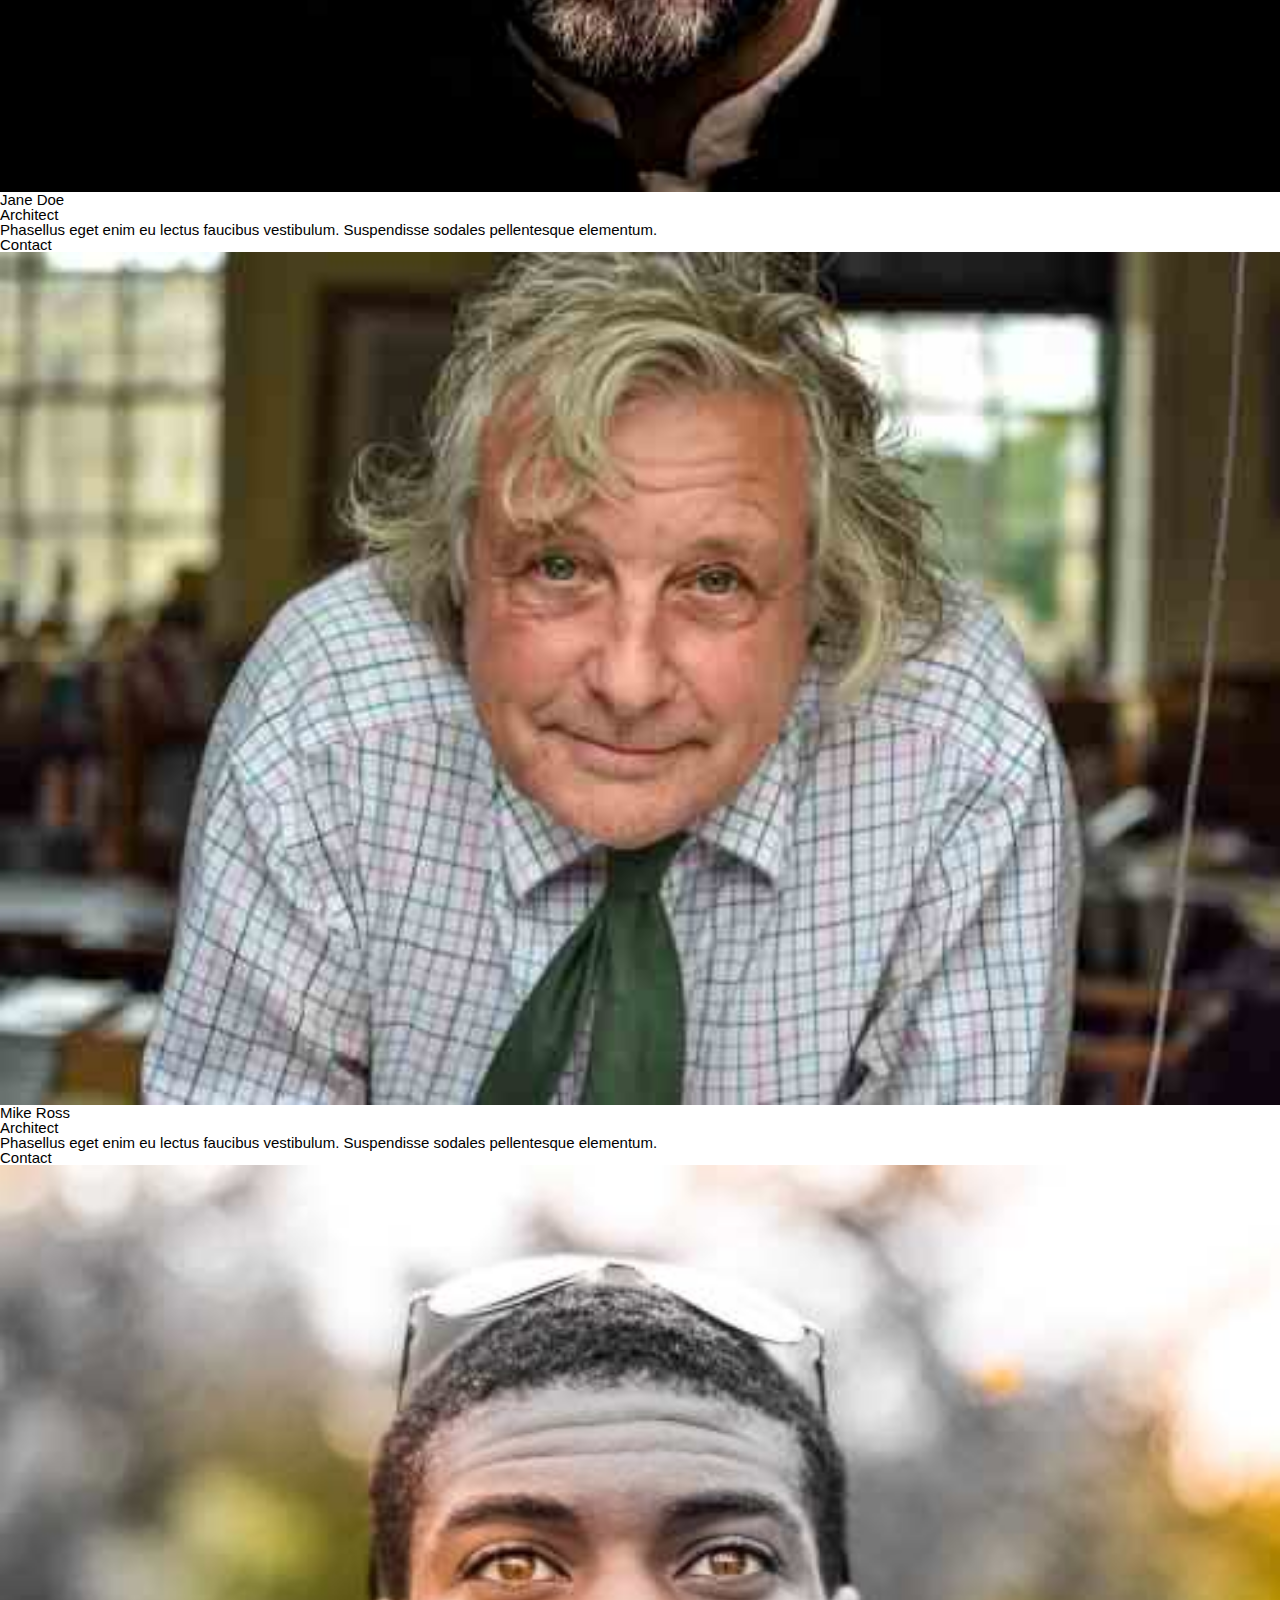
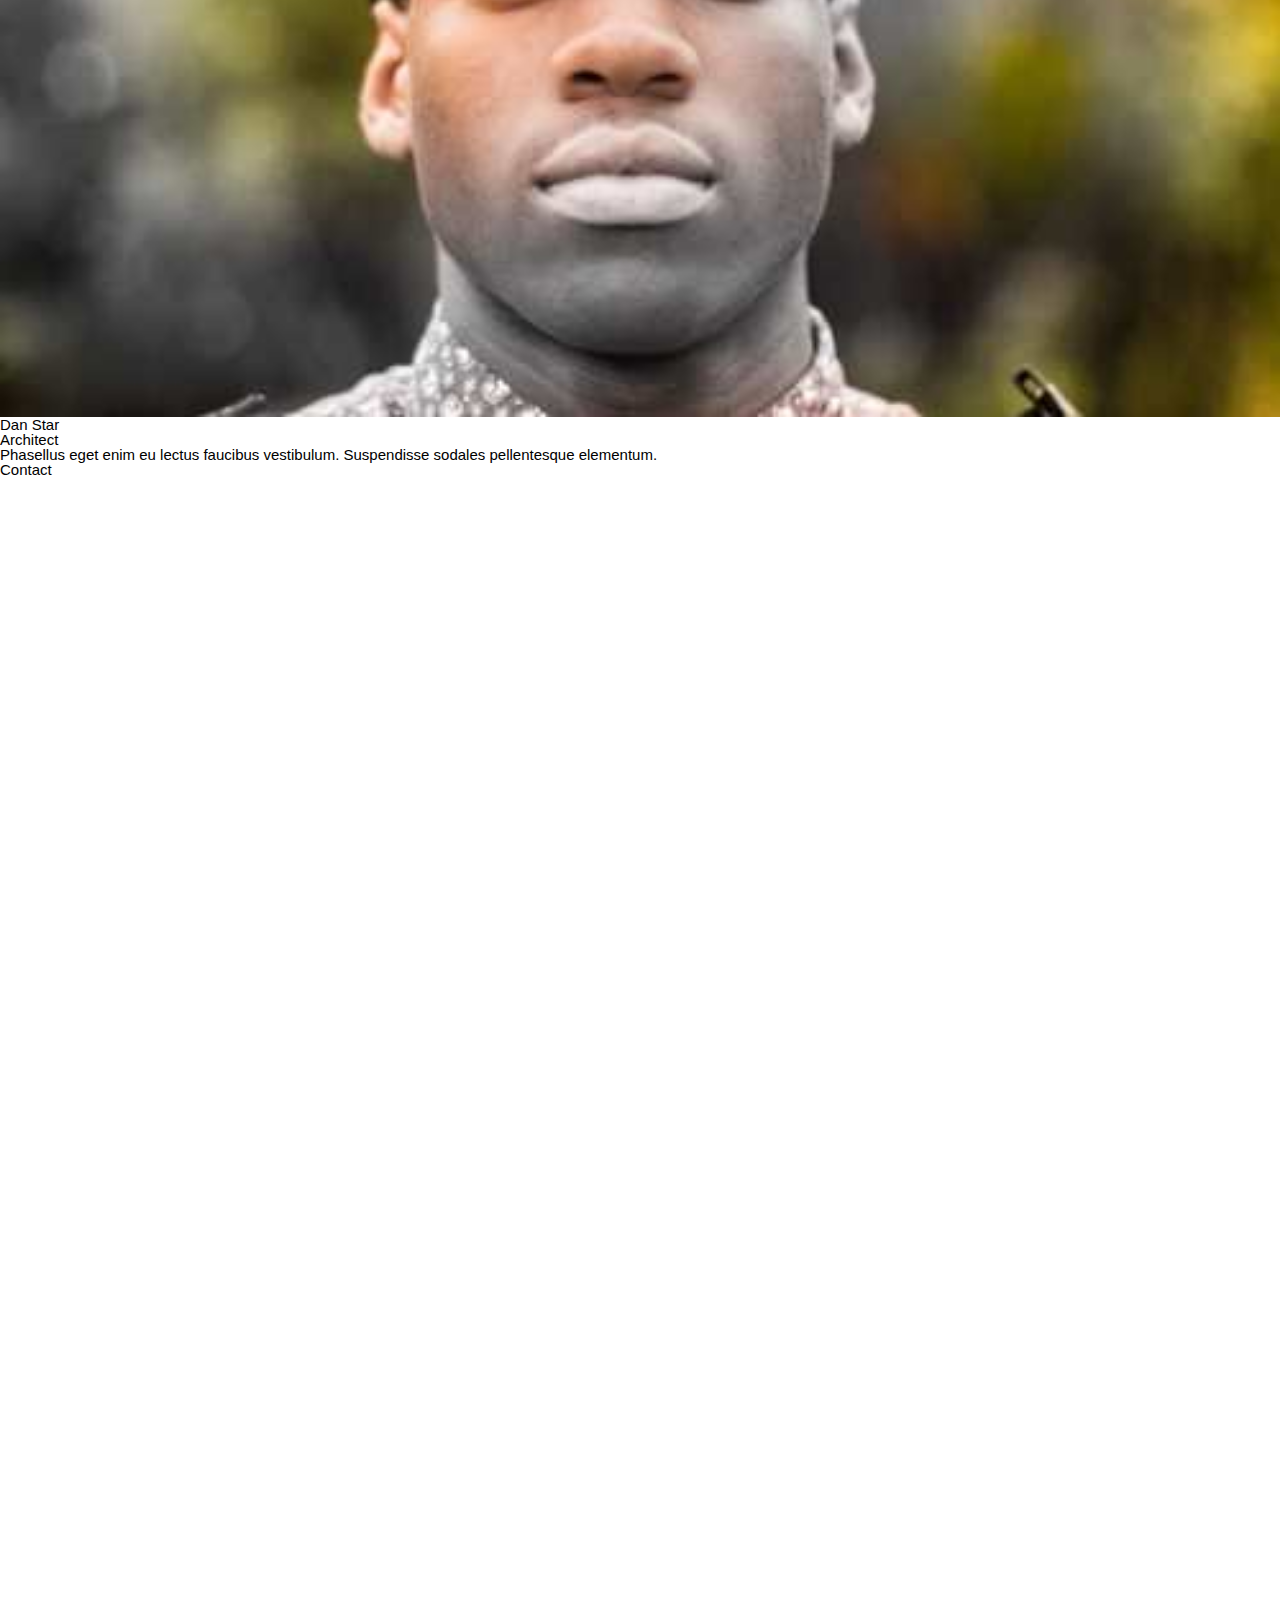
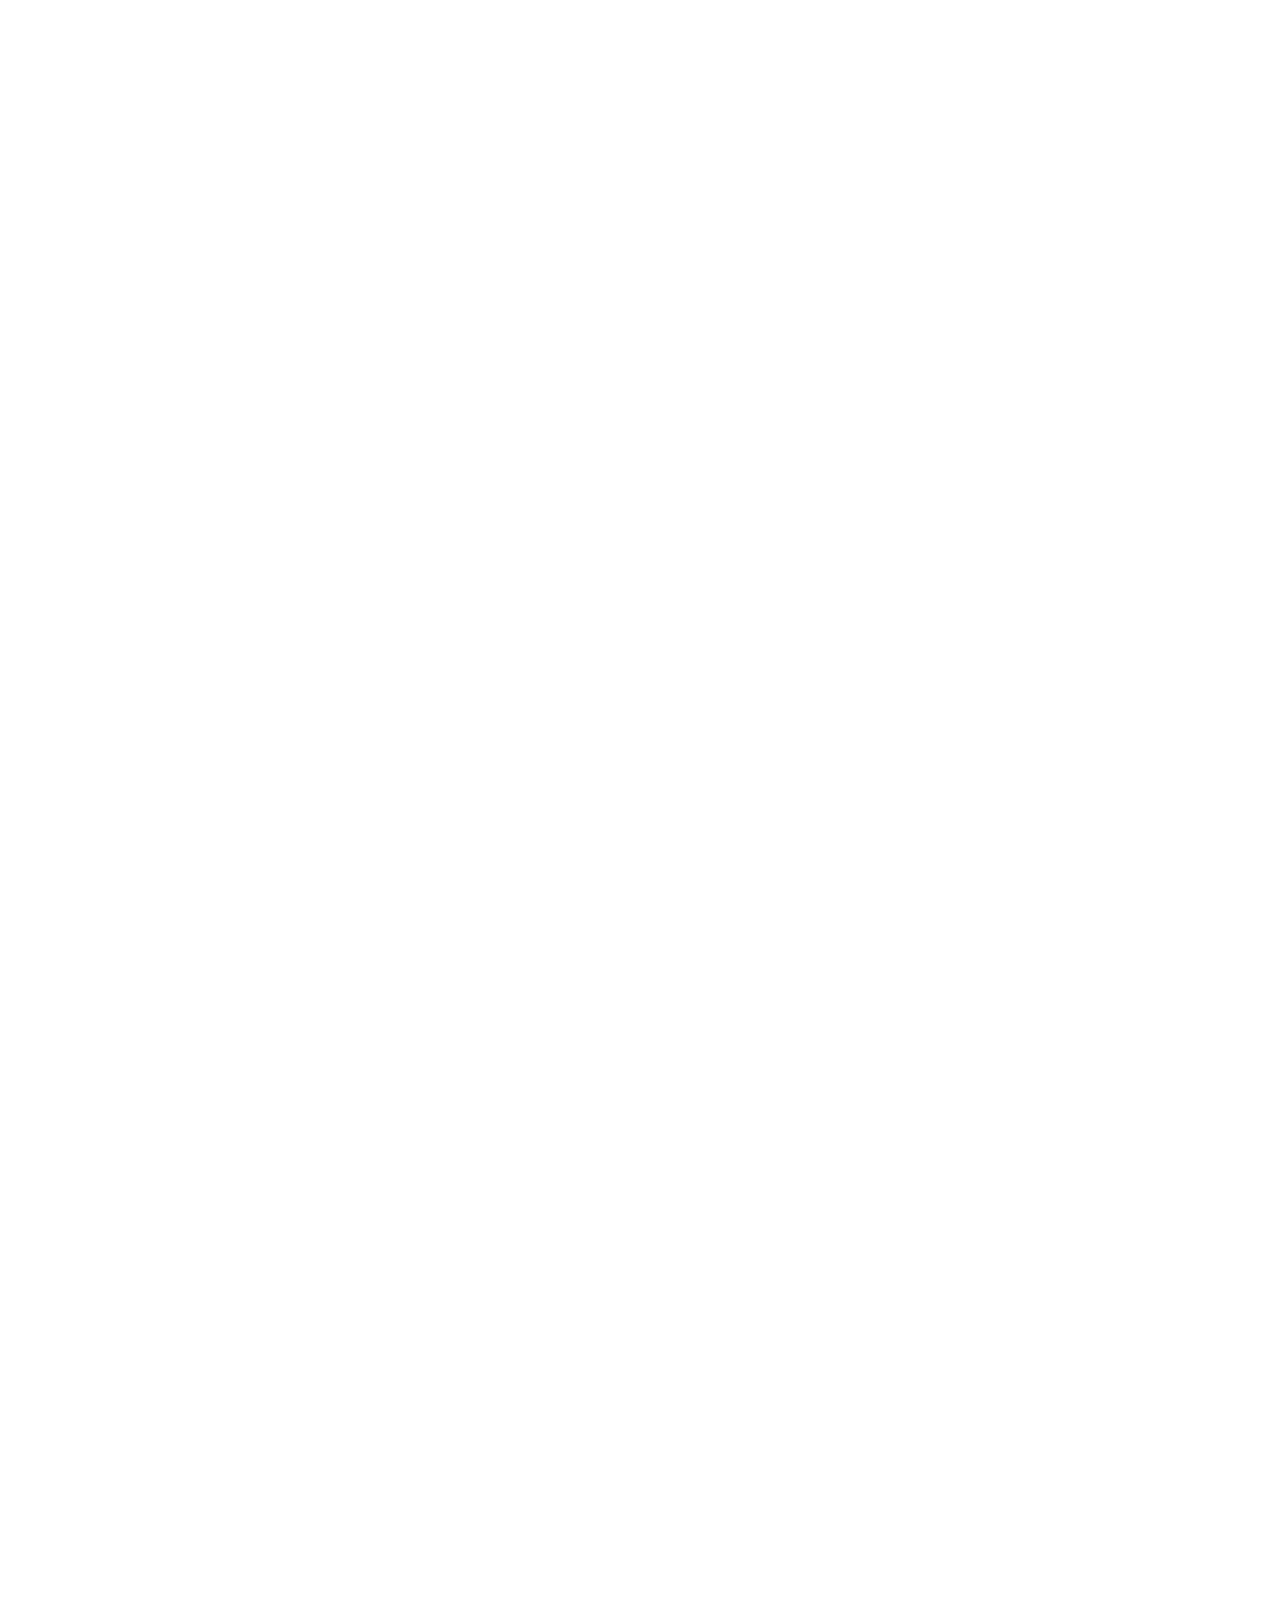
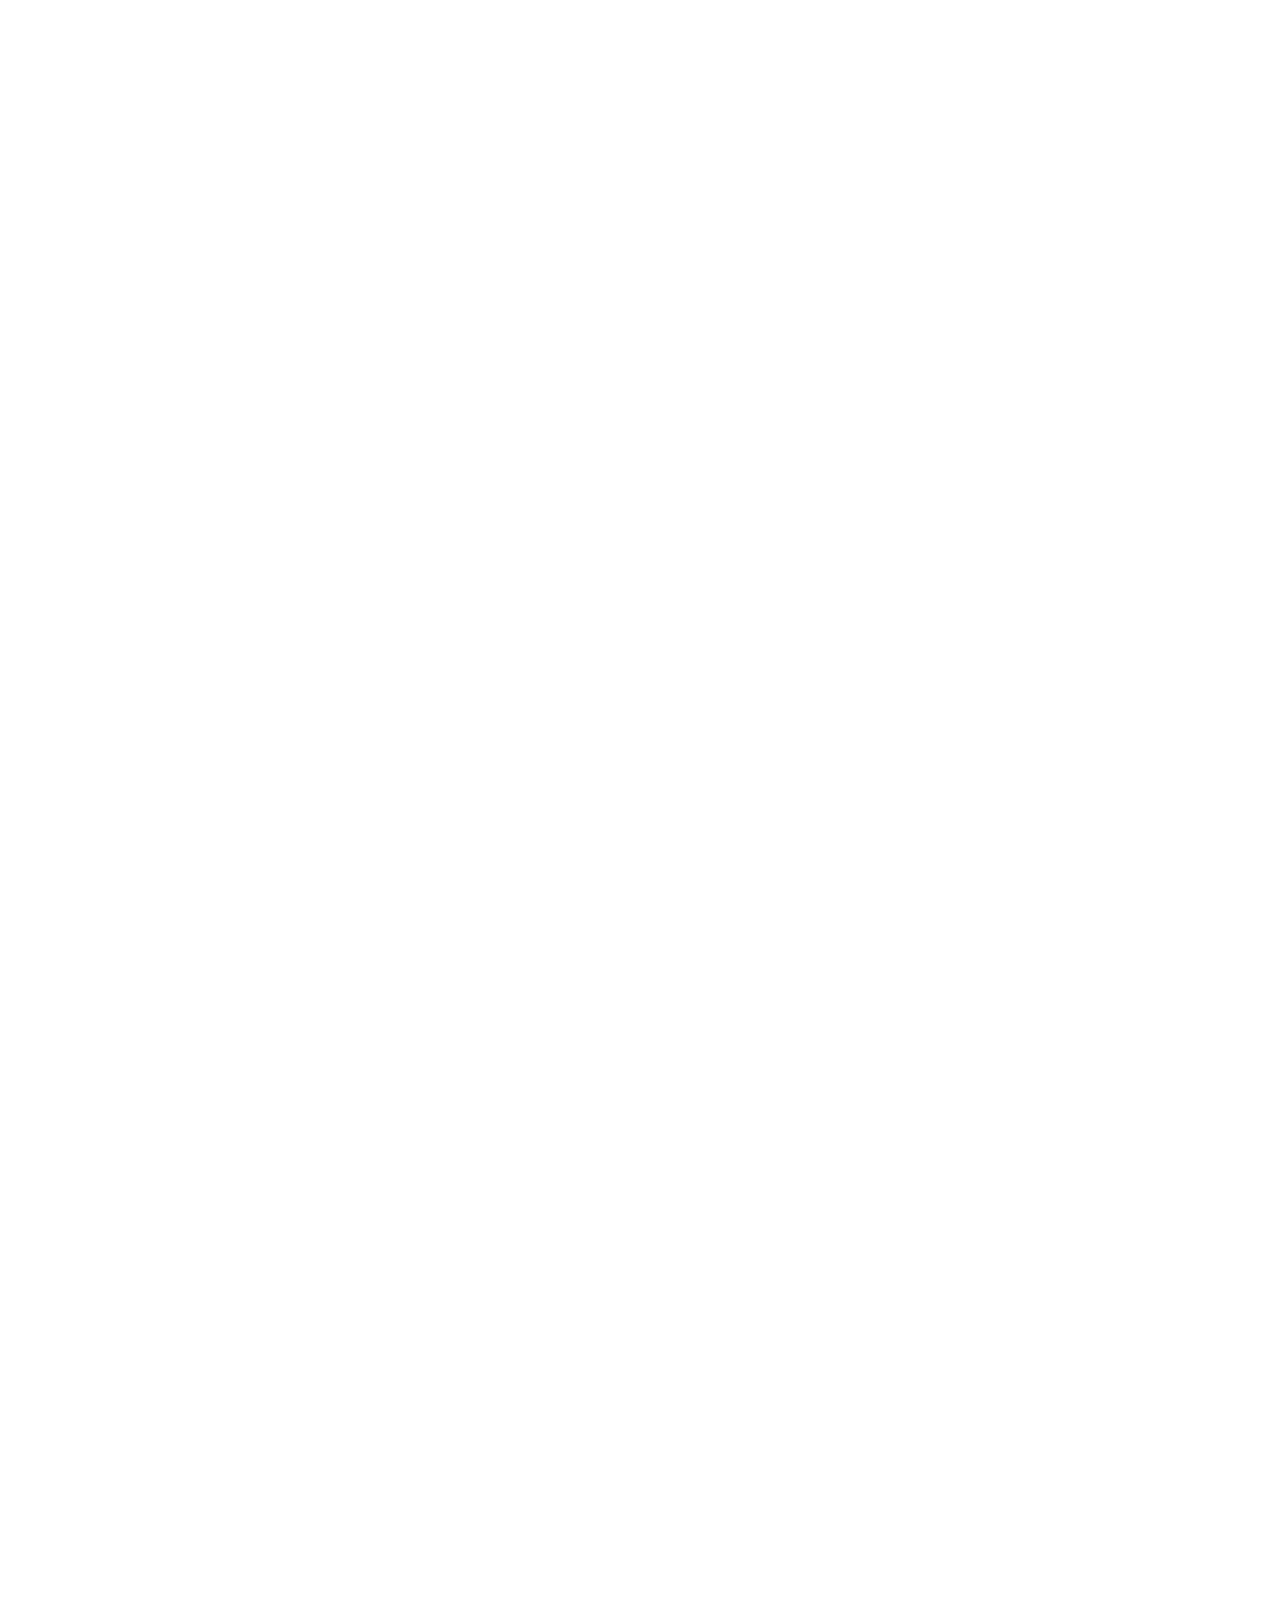
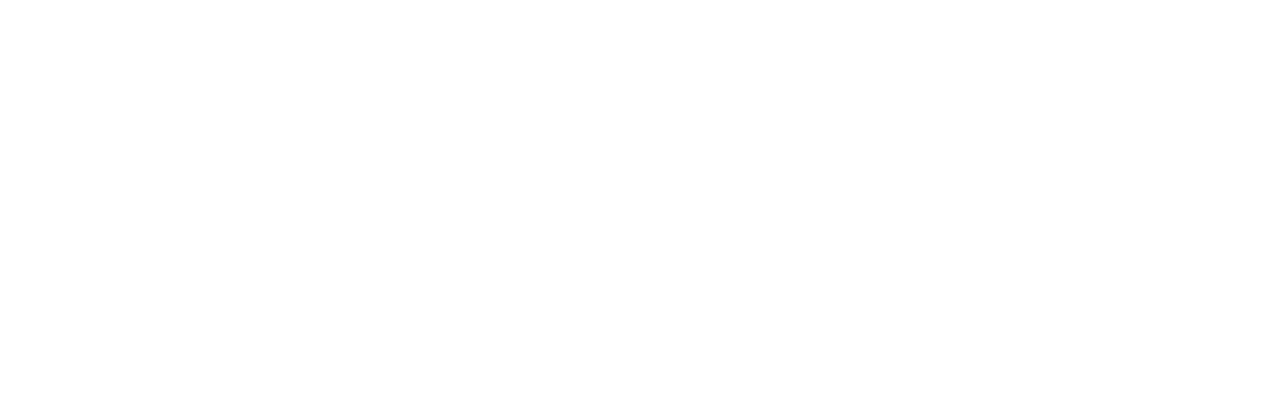
==== commit 67afe80d: "prj-wrapper 완성 / about-wrapper 구조 완료" ====
--- a/html/index.html
+++ b/html/index.html
@@ -39,46 +39,87 @@
 	<section class="prj-wrapper">
 		<div class="wrapper">
 			<h3 class="title">Projects</h3>
-			<div class="prj-wrap">
-				<div class="prj">
+			<ul class="prj-wrap">
+				<li class="prj">
 					<img src="../img/house2.jpg" alt="house" class="w100">
 					<h4 class="title">Summer House</h4>
-				</div>
-				<div class="prj">
+				</li>
+				<li class="prj">
 					<img src="../img/house3.jpg" alt="house" class="w100">
 					<h4 class="title">Brick House</h4>
-				</div>
-				<div class="prj">
+				</li>
+				<li class="prj">
 					<img src="../img/house4.jpg" alt="house" class="w100">
 					<h4 class="title">Renovated</h4>
-				</div>
-				<div class="prj">
+				</li>
+				<li class="prj">
 					<img src="../img/house5.jpg" alt="house" class="w100">
 					<h4 class="title">Barn House</h4>
-				</div>
-				<div class="prj">
+				</li>
+				<li class="prj">
 					<img src="../img/house4.jpg" alt="house" class="w100">
 					<h4 class="title">Renovated</h4>
-				</div>
-				<div class="prj">
+				</li>
+				<li class="prj">
 					<img src="../img/house3.jpg" alt="house" class="w100">
 					<h4 class="title">Brick House</h4>
-				</div>
-				<div class="prj">
+				</li>
+				<li class="prj">
 					<img src="../img/house5.jpg" alt="house" class="w100">
 					<h4 class="title">Barn House</h4>
-				</div>
-				<div class="prj">
+				</li>
+				<li class="prj">
 					<img src="../img/house2.jpg" alt="house" class="w100">
 					<h4 class="title">Summer House</h4>
-				</div>
-			</div>
+				</li>
+			</ul>
 		</div>
 	</section>
 
 	<!-- section.about-wrapper -->
 	<section class="about-wrapper">
-
+		<div class="wrapper">
+			<h3 class="title">About</h3>
+			<p class="summary">Lorem ipsum dolor sit amet, consectetur adipiscing elit, sed do eiusmod tempor incididunt ut labore et dolore magna aliqua. Ut enim ad minim veniam, quis nostrud exercitation ullamco laboris nisi ut aliquip ex ea commodo consequat. Excepteur sint occaecat cupidatat non proident, sunt in culpa qui officia deserunt mollit anim id est laborum consectetur adipiscing elit, sed do eiusmod tempor incididunt ut labore et dolore magna aliqua. Ut enim ad minim veniam, quis nostrud exercitation ullamco laboris nisi ut aliquip ex ea commodo consequat.</p>
+			<ul class="team-wrap">
+				<li class="team">
+					<div class="imgs">
+						<img src="../img/team1.jpg" alt="team" class="w100">
+					</div>
+					<h4 class="name">John Doe</h4>
+					<h5 class="title">CEO & Founder</h5>
+					<p class="content">Phasellus eget enim eu lectus faucibus vestibulum. Suspendisse sodales pellentesque elementum.</p>
+					<a href="#" class="bt-contact">Contact</a>
+				</li>
+				<li class="team">
+					<div class="imgs">
+						<img src="../img/team2.jpg" alt="team" class="w100">
+					</div>
+					<h4 class="name">Jane Doe</h4>
+					<h5 class="title">Architect</h5>
+					<p class="content">Phasellus eget enim eu lectus faucibus vestibulum. Suspendisse sodales pellentesque elementum.</p>
+					<a href="#" class="bt-contact">Contact</a>
+				</li>
+				<li class="team">
+					<div class="imgs">
+						<img src="../img/team3.jpg" alt="team" class="w100">
+					</div>
+					<h4 class="name">Mike Ross</h4>
+					<h5 class="title">Architect</h5>
+					<p class="content">Phasellus eget enim eu lectus faucibus vestibulum. Suspendisse sodales pellentesque elementum.</p>
+					<a href="#" class="bt-contact">Contact</a>
+				</li>
+				<li class="team">
+					<div class="imgs">
+						<img src="../img/team4.jpg" alt="team" class="w100">
+					</div>
+					<h4 class="name">Dan Star</h4>
+					<h5 class="title">Architect</h5>
+					<p class="content">Phasellus eget enim eu lectus faucibus vestibulum. Suspendisse sodales pellentesque elementum.</p>
+					<a href="#" class="bt-contact">Contact</a>
+				</li>
+			</ul>
+		</div>
 	</section>
 
 	<!-- section.contact-wrapper -->
--- a/css/common.css
+++ b/css/common.css
@@ -3,6 +3,7 @@
 .wrapper {font-family: 'Segoe UI', Tahoma, Geneva, Verdana, sans-serif; max-width: 1500px; margin: auto;}
 
 h3.title {padding: 20px 0; font-size: 24px; margin-bottom: 36px; border-bottom: 1px solid #ddd;}
+p.summary {line-height: 1.5; margin-bottom: 36px;}
 
 .header-wrapper {position: fixed; width: 100%; background-color: #fff; padding: 8px 16px; display: flex; justify-content: space-between; align-items: center; box-shadow: 0 0 10px rgba(0, 0, 0, .5); z-index: 99;}
 .header-wrapper .navi {padding: 12px 16px; letter-spacing: 5px;}
--- a/css/index.css
+++ b/css/index.css
@@ -1,5 +1,5 @@
 html, body {height: 10000px;}
-section:not(.main-wrapper) {padding: 100px 0;}
+section:not(.main-wrapper) {padding-top: 100px;}
 
 /************** main-wrapper **************/
 .main-wrapper .wrapper {position: relative;}
@@ -8,7 +8,10 @@
 
 
 /************** prj-wrapper **************/
-.prj-wrapper {}
+.prj-wrapper .wrapper {overflow: hidden;}
+.prj-wrapper .prj-wrap {display: flex; flex-wrap: wrap; width: 101%;}
+.prj-wrapper .prj-wrap .prj {position: relative; width: 24%; margin: 0 1% 1% 0;}
+.prj-wrapper .prj-wrap .prj h4.title {position: absolute; top: 0; left: 0; padding: 16px; background-color: #000; color: #fff;}
 
 
 /************** about-wrapper **************/
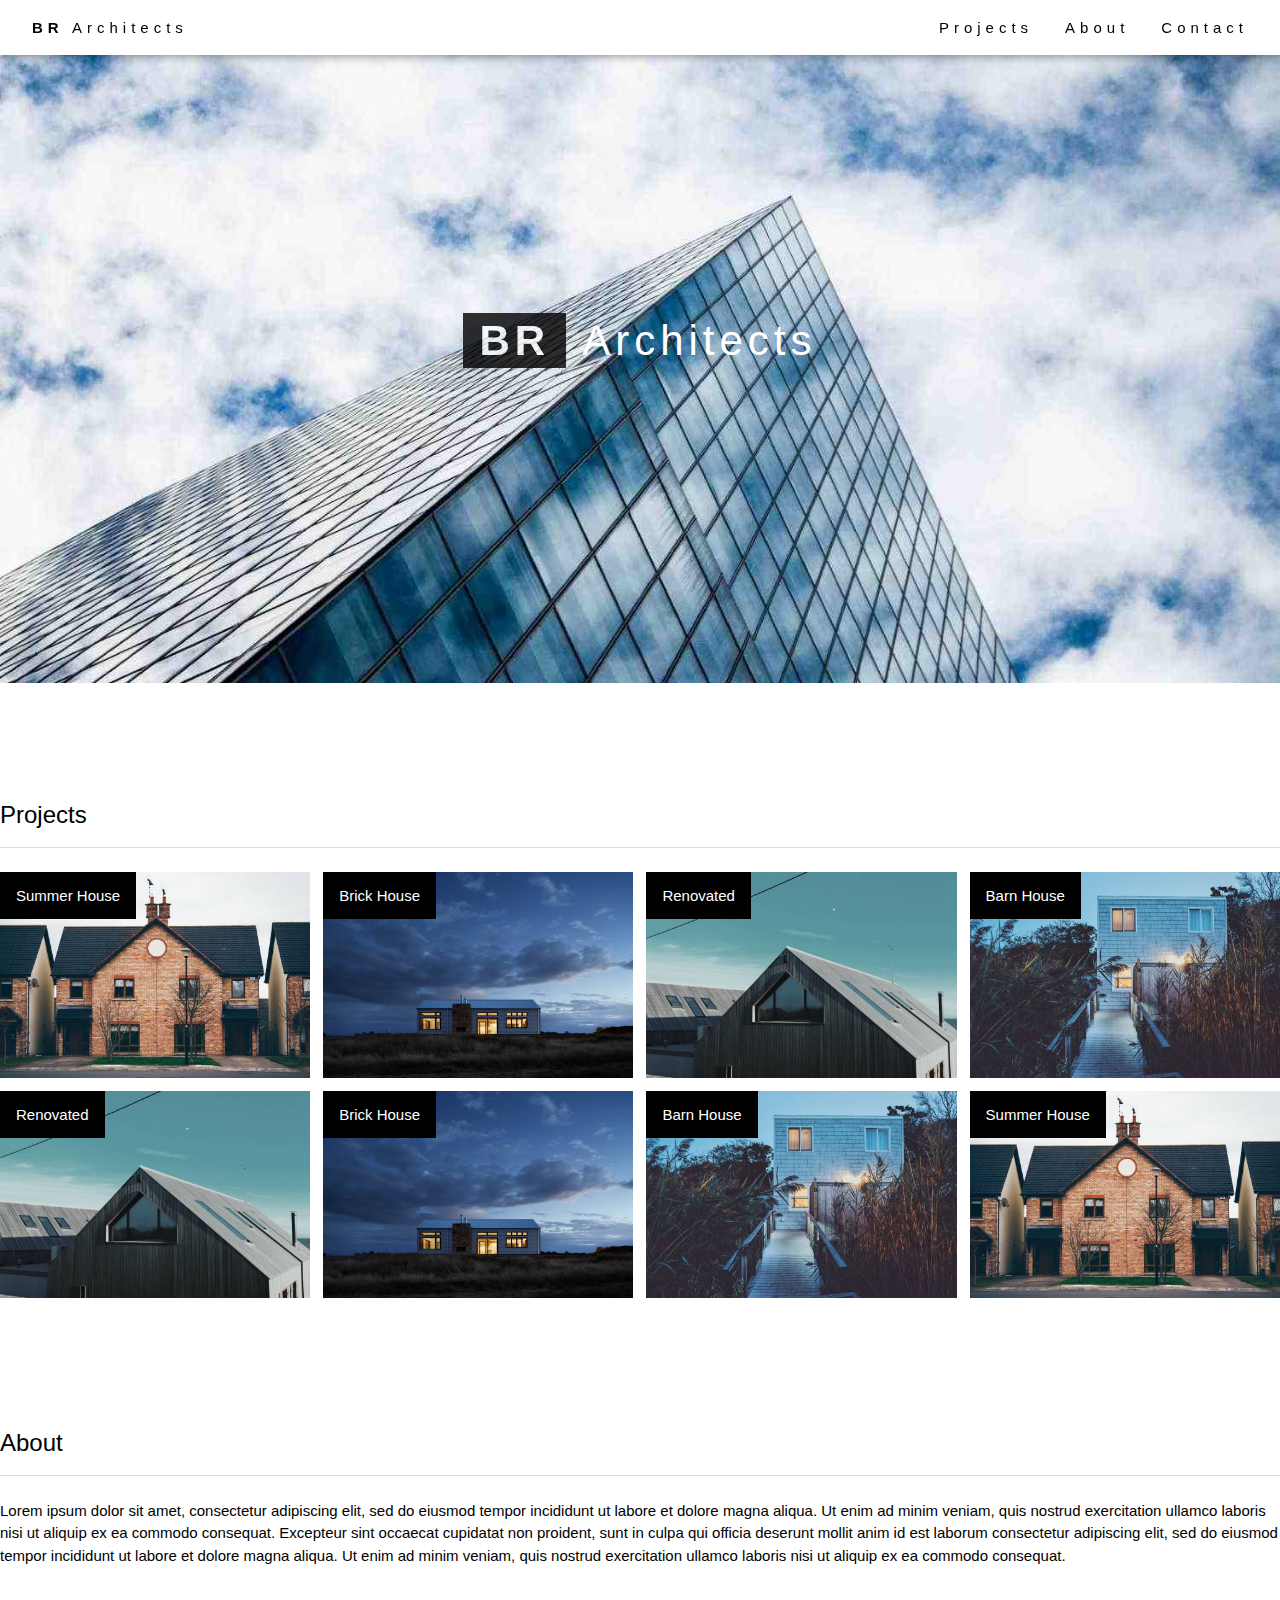
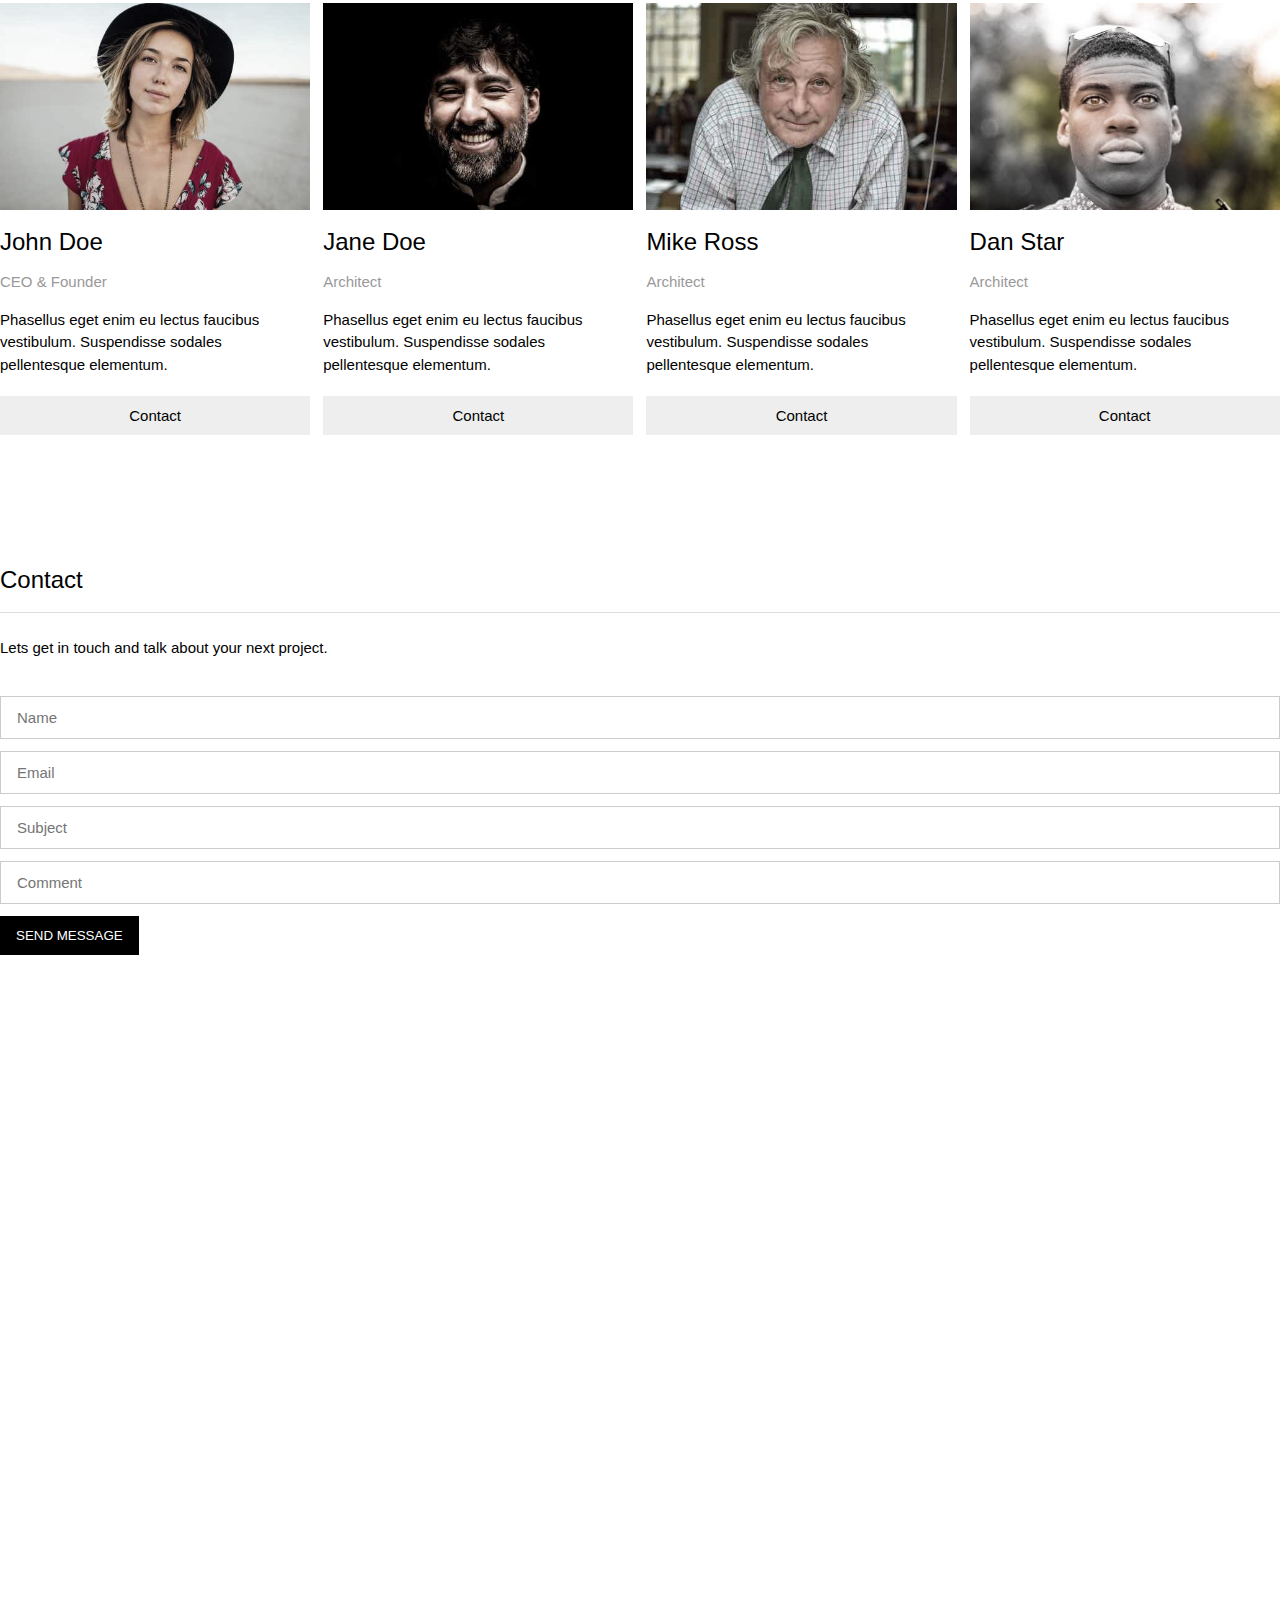
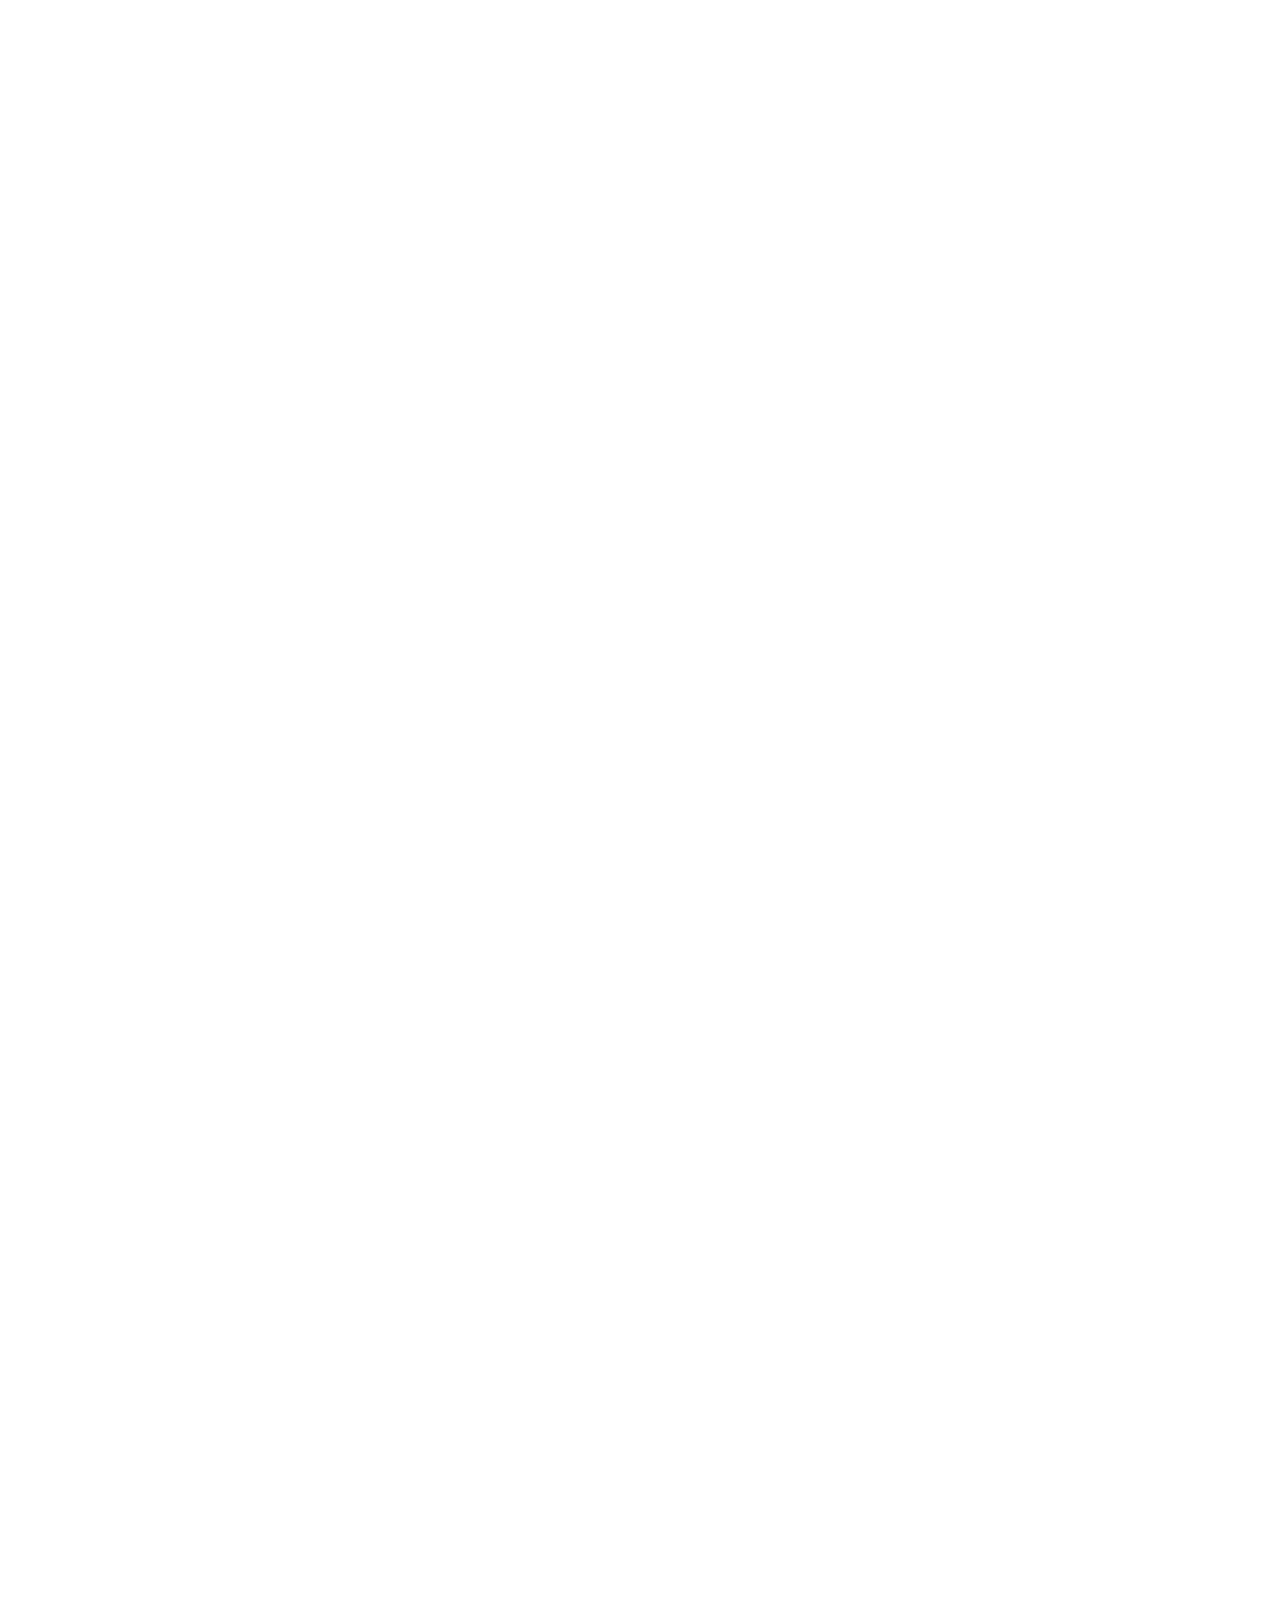
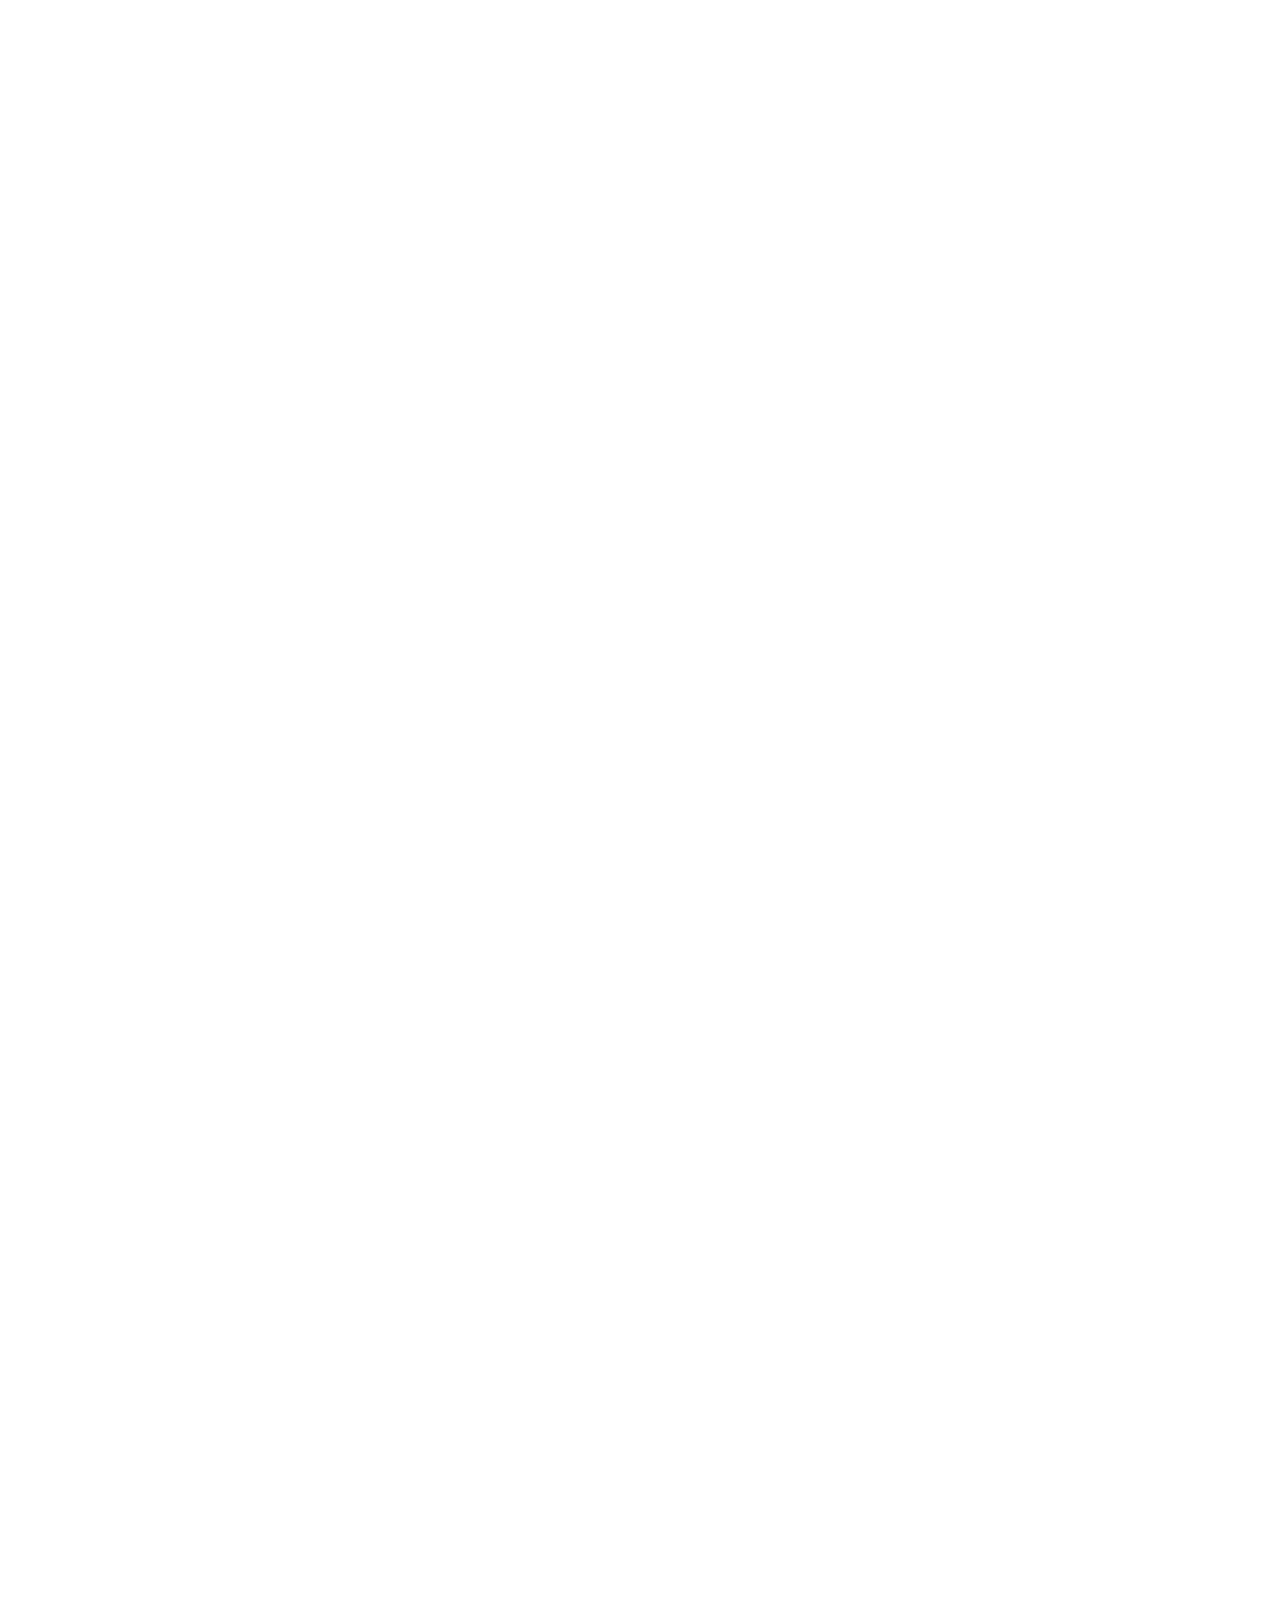
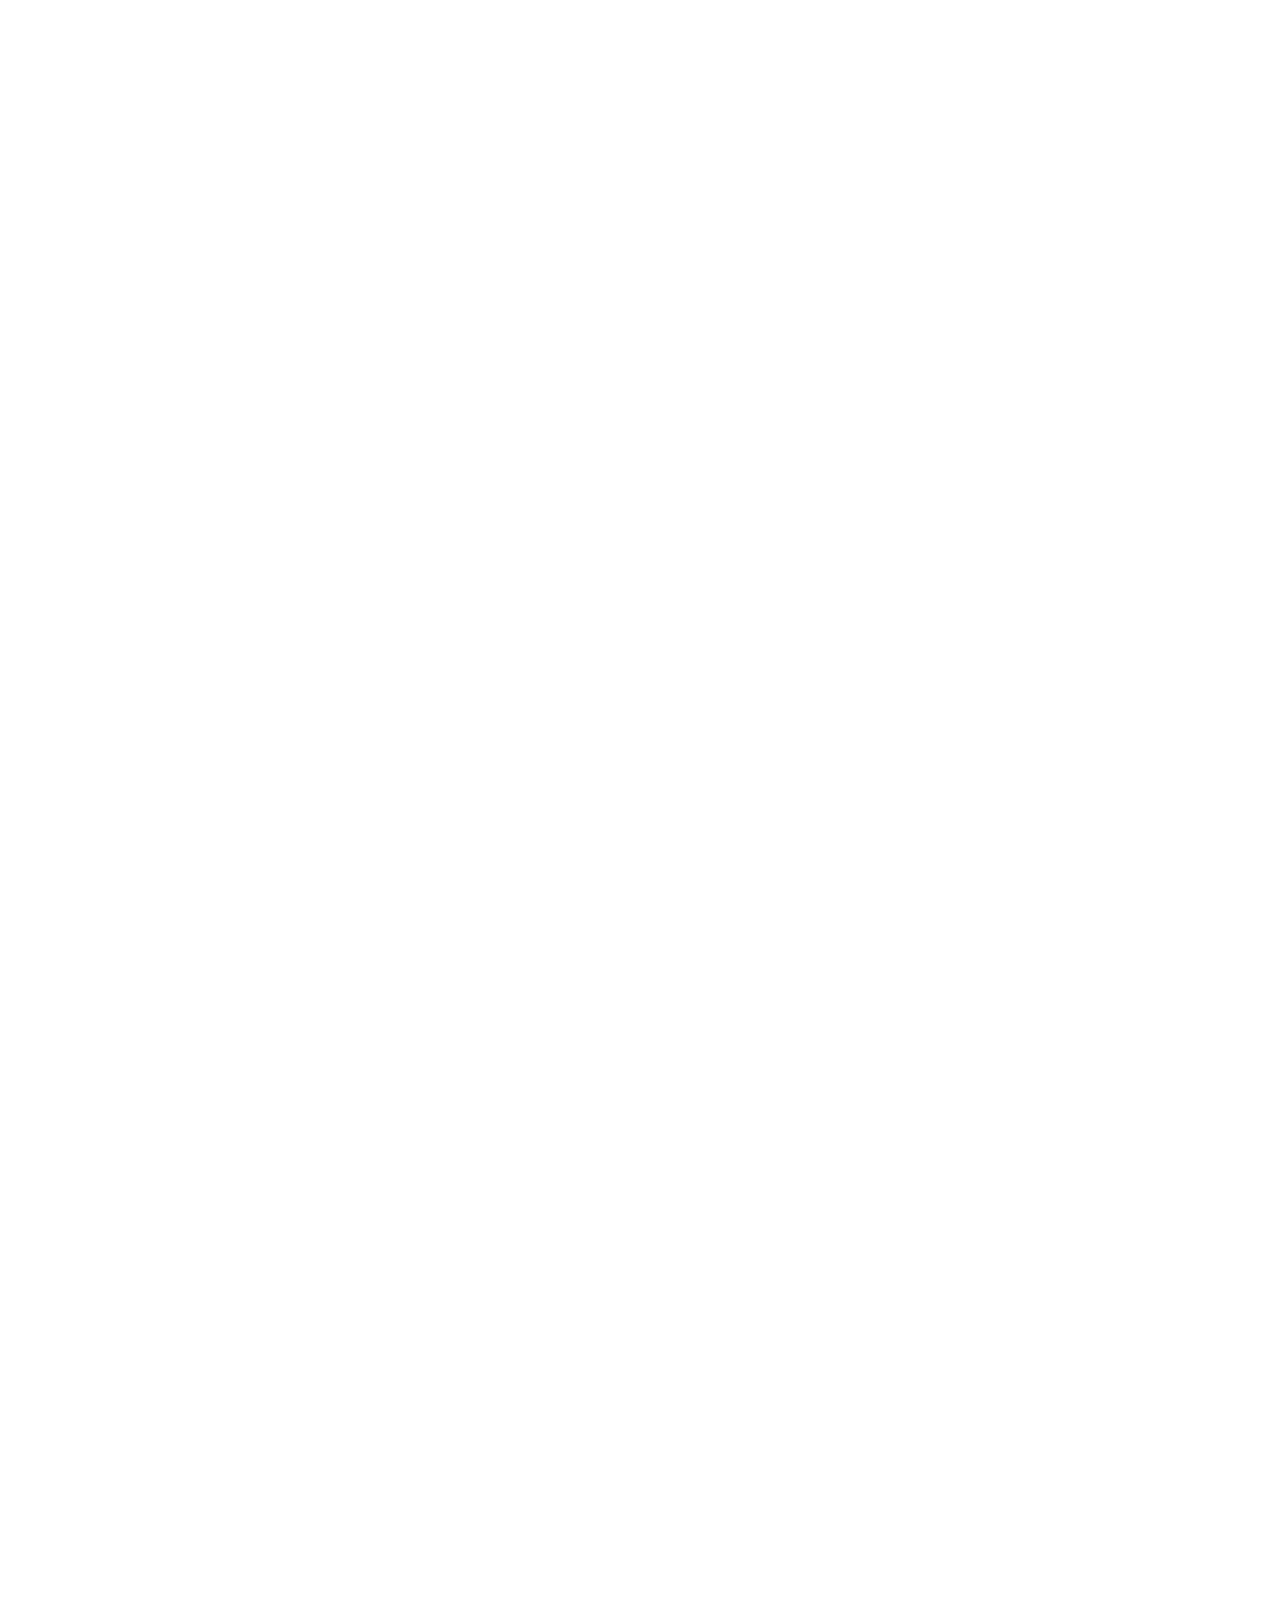
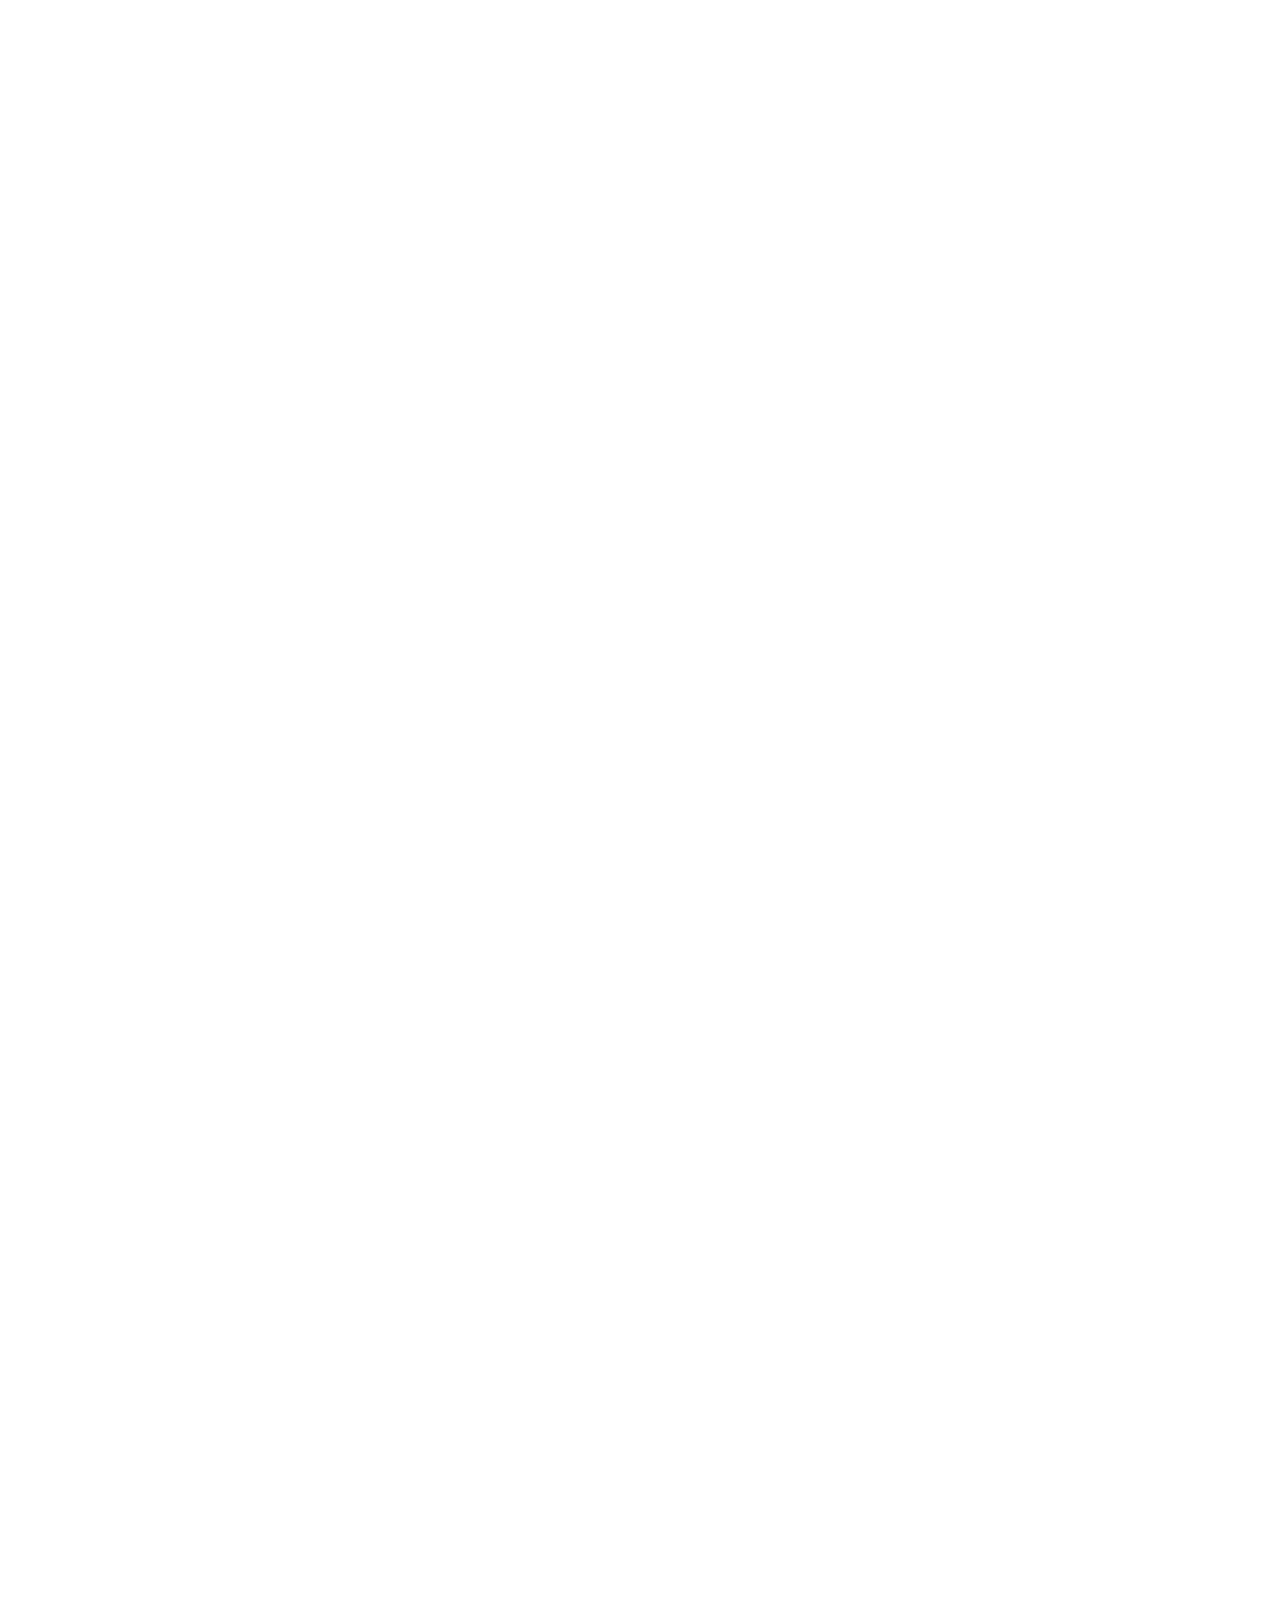
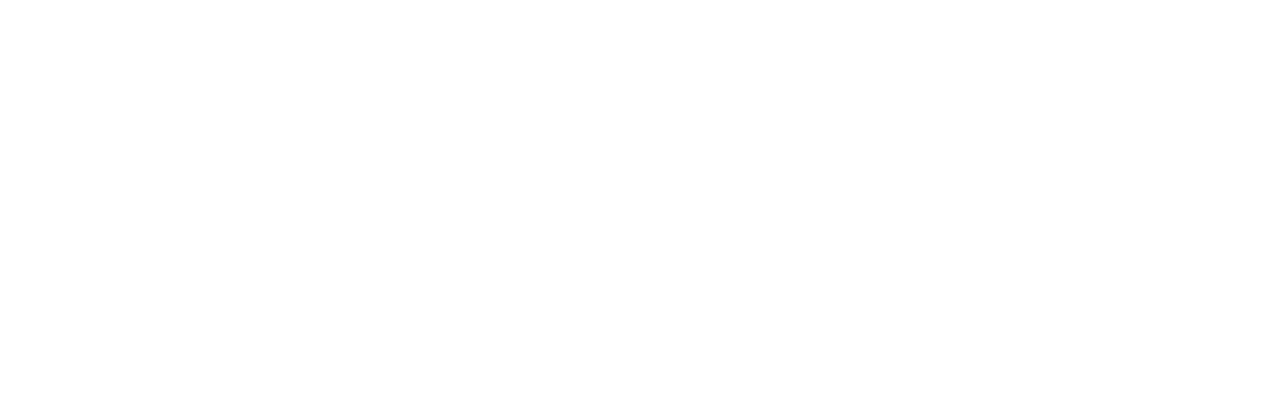
==== commit 288bc250: "contact-wrapper 거의 완료" ====
--- a/html/index.html
+++ b/html/index.html
@@ -124,7 +124,18 @@
 
 	<!-- section.contact-wrapper -->
 	<section class="contact-wrapper">
-
+		<div class="wrapper">
+			<h3 class="title">Contact</h3>
+			<p class="summary">Lets get in touch and talk about your next project.</p>
+			<form action="#">
+				<!-- input.input.w100*4 -->
+				<input type="text" class="input w100" placeholder="Name">
+				<input type="text" class="input w100" placeholder="Email">
+				<input type="text" class="input w100" placeholder="Subject">
+				<input type="text" class="input w100" placeholder="Comment">
+				<button class="bt bt-black bt-send">SEND MESSAGE</button>
+			</form>
+		</div>
 	</section>
 
 	<!-- footer.footer-wrapper -->
--- a/css/common.css
+++ b/css/common.css
@@ -2,8 +2,16 @@
 
 .wrapper {font-family: 'Segoe UI', Tahoma, Geneva, Verdana, sans-serif; max-width: 1500px; margin: auto;}
 
-h3.title {padding: 20px 0; font-size: 24px; margin-bottom: 36px; border-bottom: 1px solid #ddd;}
+h3.title {padding: 20px 0; font-size: 24px; margin-bottom: 24px; border-bottom: 1px solid #ddd;}
 p.summary {line-height: 1.5; margin-bottom: 36px;}
+
+.input {padding: 12px 16px; font-size: inherit; border: 1px solid #ccc; outline: hidden;}
+.input:focus {outline: hidden;}
+
+.bt {padding: 12px 16px; border: none; outline: hidden; cursor: pointer;}
+.bt:focus {outline: hidden;}
+.bt-black {background-color: #000; color: #fff;}
+.bt-black:hover {background-color: #ccc; color: #000;}
 
 .header-wrapper {position: fixed; width: 100%; background-color: #fff; padding: 8px 16px; display: flex; justify-content: space-between; align-items: center; box-shadow: 0 0 10px rgba(0, 0, 0, .5); z-index: 99;}
 .header-wrapper .navi {padding: 12px 16px; letter-spacing: 5px;}
--- a/css/index.css
+++ b/css/index.css
@@ -15,11 +15,21 @@
 
 
 /************** about-wrapper **************/
-
+.about-wrapper {}
+.about-wrapper .wrapper {overflow: hidden;}
+.about-wrapper .team-wrap {display: flex; width: 101%;}
+.about-wrapper .team-wrap .team {width: 24%; margin: 0 1% 1% 0;}
+.about-wrapper .team > *:not(:last-child) {margin-bottom: 20px;}
+.about-wrapper .team .imgs {filter: grayscale(.5);}
+.about-wrapper .team h4.name {font-size: 24px;}
+.about-wrapper .team h5.title {color: #999;}
+.about-wrapper .team p.content {line-height: 1.5;}
+.about-wrapper .team a.bt-contact {display: block; padding: 12px; text-align: center; background-color: #eee;}
+.about-wrapper .team a.bt-contact:hover {background-color: #ccc;}
 
 
 /************** contact-wrapper **************/
-
+.contact-wrapper .input {margin-bottom: 12px;}
 
 
 /************** footer-wrapper **************/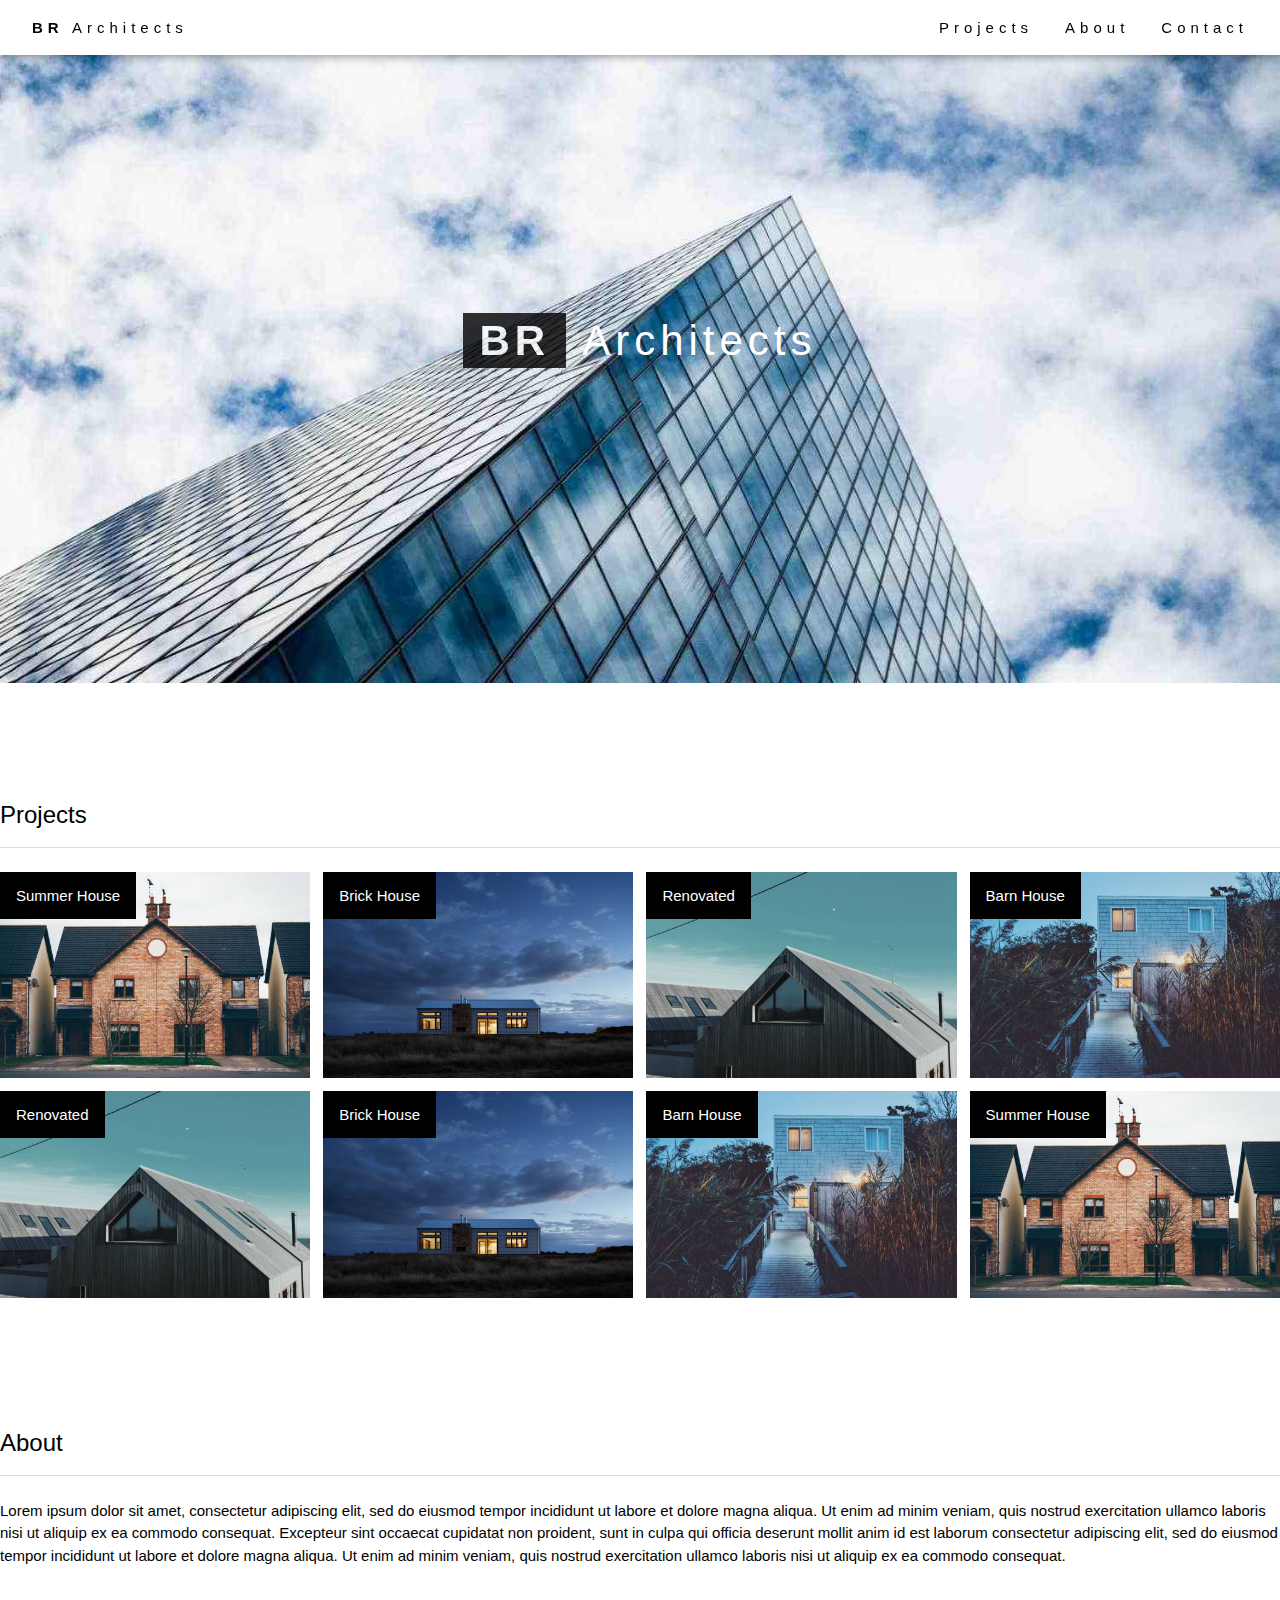
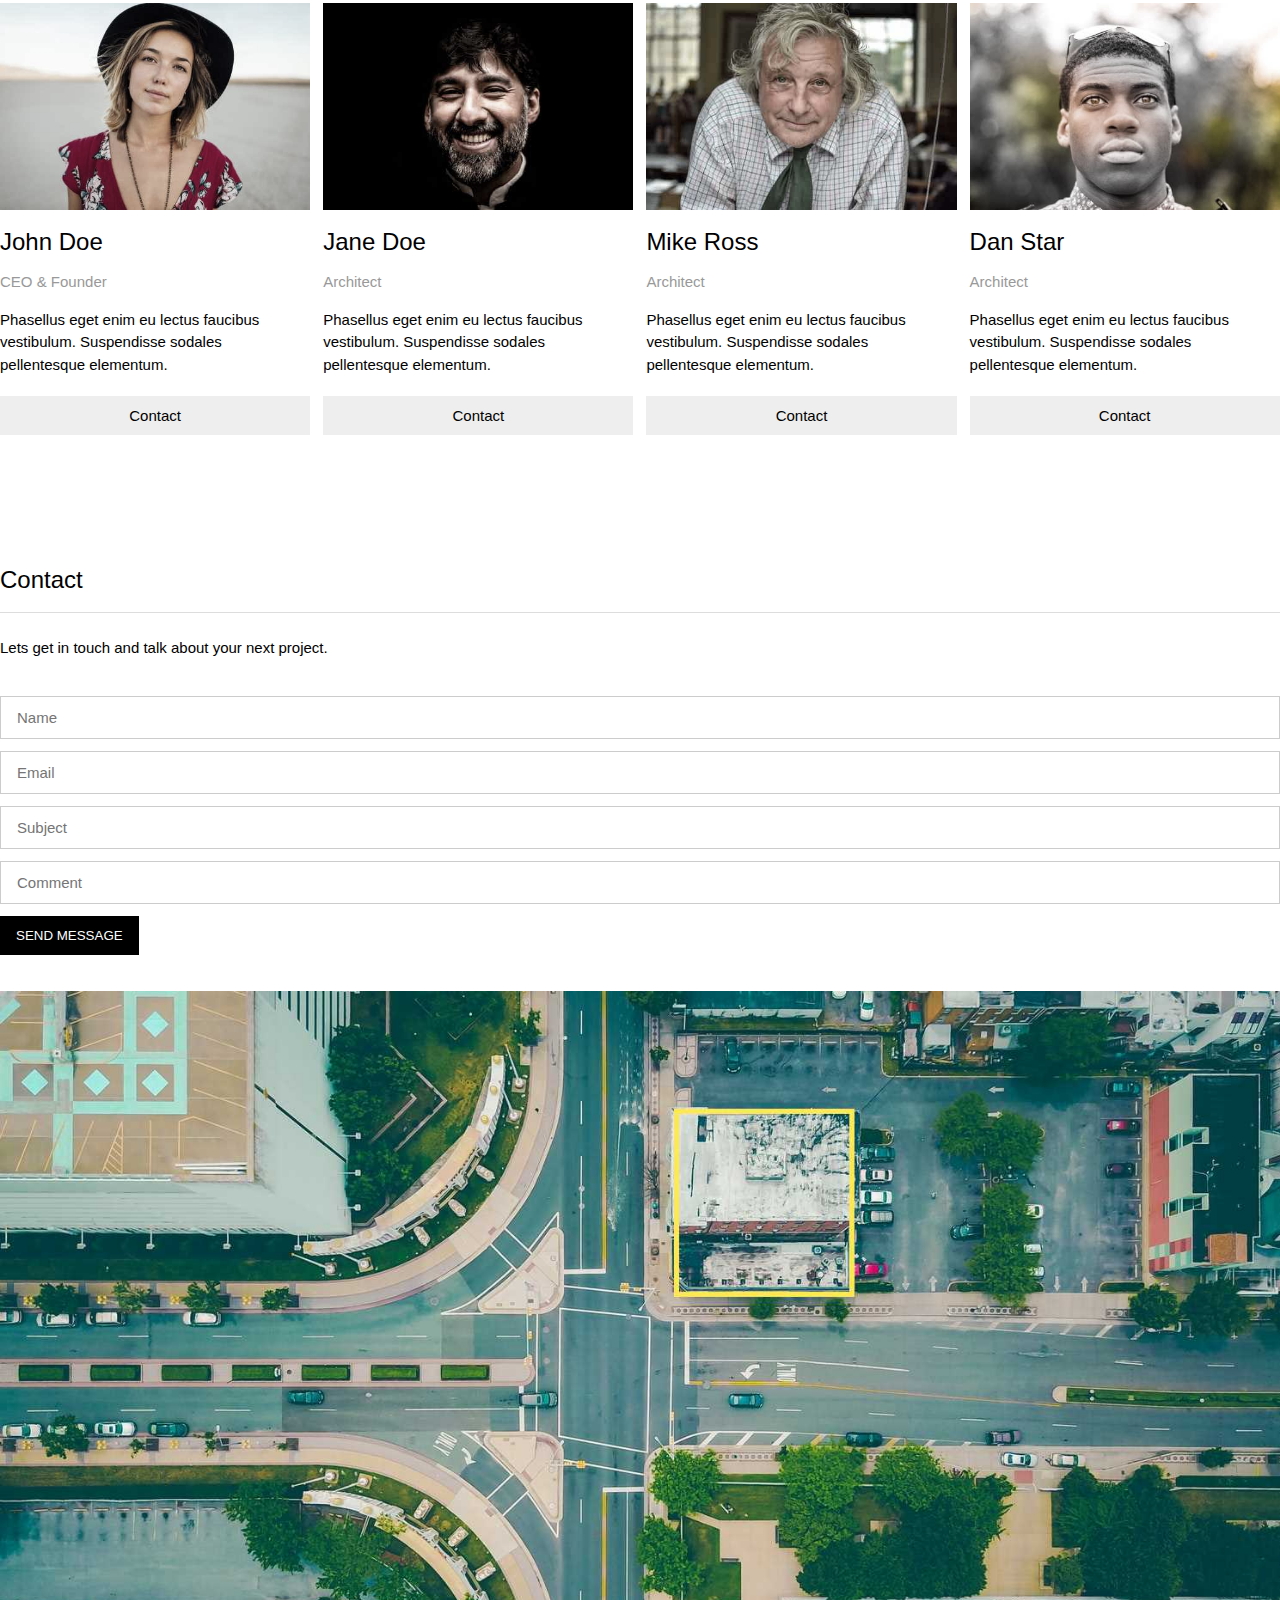
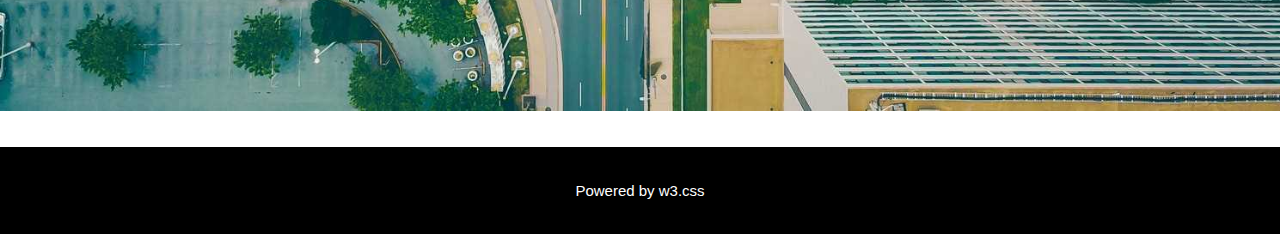
==== commit 396b50a2: "완성!" ====
--- a/html/index.html
+++ b/html/index.html
@@ -127,7 +127,7 @@
 		<div class="wrapper">
 			<h3 class="title">Contact</h3>
 			<p class="summary">Lets get in touch and talk about your next project.</p>
-			<form action="#">
+			<form action="#" class="contact-form">
 				<!-- input.input.w100*4 -->
 				<input type="text" class="input w100" placeholder="Name">
 				<input type="text" class="input w100" placeholder="Email">
@@ -135,12 +135,15 @@
 				<input type="text" class="input w100" placeholder="Comment">
 				<button class="bt bt-black bt-send">SEND MESSAGE</button>
 			</form>
+			<div class="map-wrap">
+				<img src="../img/map.jpg" alt="map" class="w100">
+			</div>
 		</div>
 	</section>
 
 	<!-- footer.footer-wrapper -->
 	<footer class="footer-wrapper">
-
+		Powered by <a href="#">w3.css</a>
 	</footer>
 </body>
 </html>--- a/css/common.css
+++ b/css/common.css
@@ -13,8 +13,11 @@
 .bt-black {background-color: #000; color: #fff;}
 .bt-black:hover {background-color: #ccc; color: #000;}
 
+/************** header-wrapper **************/
 .header-wrapper {position: fixed; width: 100%; background-color: #fff; padding: 8px 16px; display: flex; justify-content: space-between; align-items: center; box-shadow: 0 0 10px rgba(0, 0, 0, .5); z-index: 99;}
 .header-wrapper .navi {padding: 12px 16px; letter-spacing: 5px;}
 .header-wrapper .navi:hover {background-color: #ccc;}
 .header-wrapper .navi-wrap {display: flex;}
 
+/************** footer-wrapper **************/
+.footer-wrapper {background-color: #000; color: #fff; text-align: center; padding: 36px 0;}--- a/css/index.css
+++ b/css/index.css
@@ -1,4 +1,3 @@
-html, body {height: 10000px;}
 section:not(.main-wrapper) {padding-top: 100px;}
 
 /************** main-wrapper **************/
@@ -29,7 +28,8 @@
 
 
 /************** contact-wrapper **************/
+.contact-wrapper {margin-bottom: 36px;}
 .contact-wrapper .input {margin-bottom: 12px;}
+.contact-wrapper .contact-form {margin-bottom: 36px;}
 
 
-/************** footer-wrapper **************/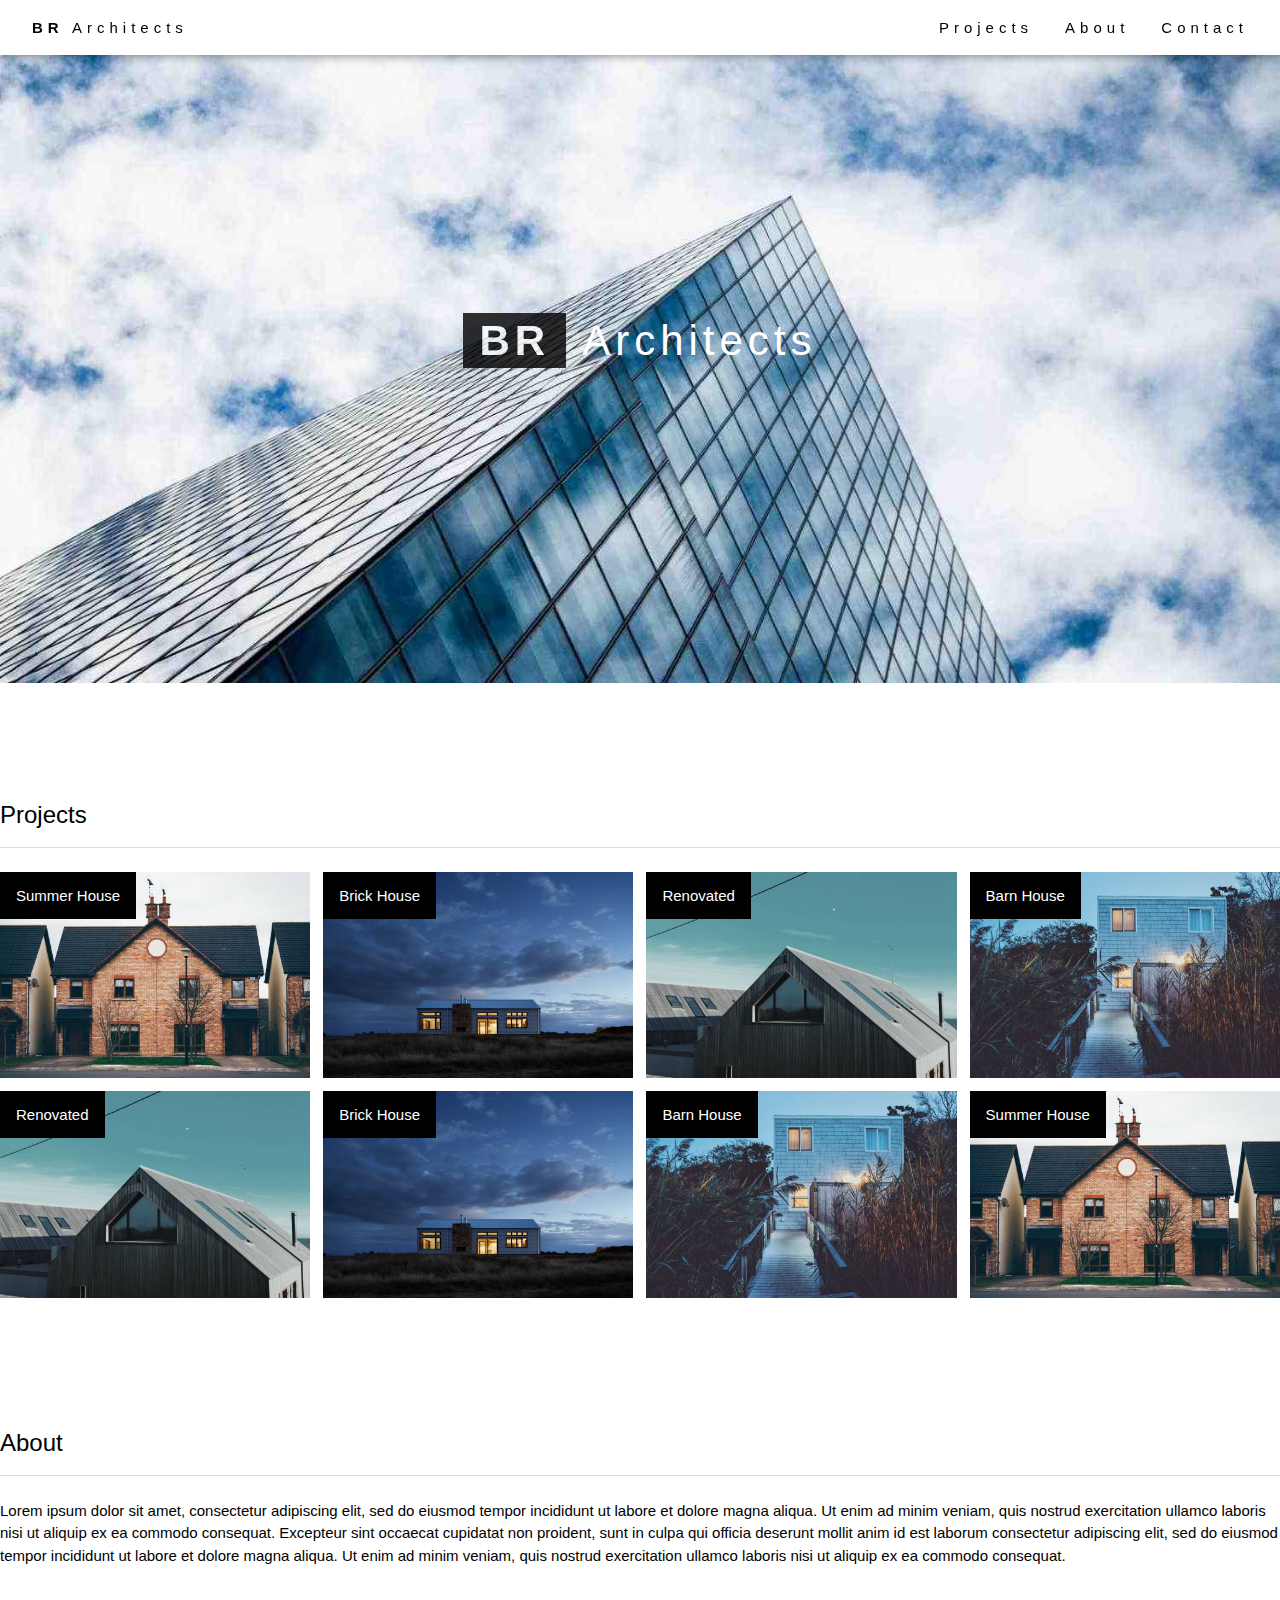
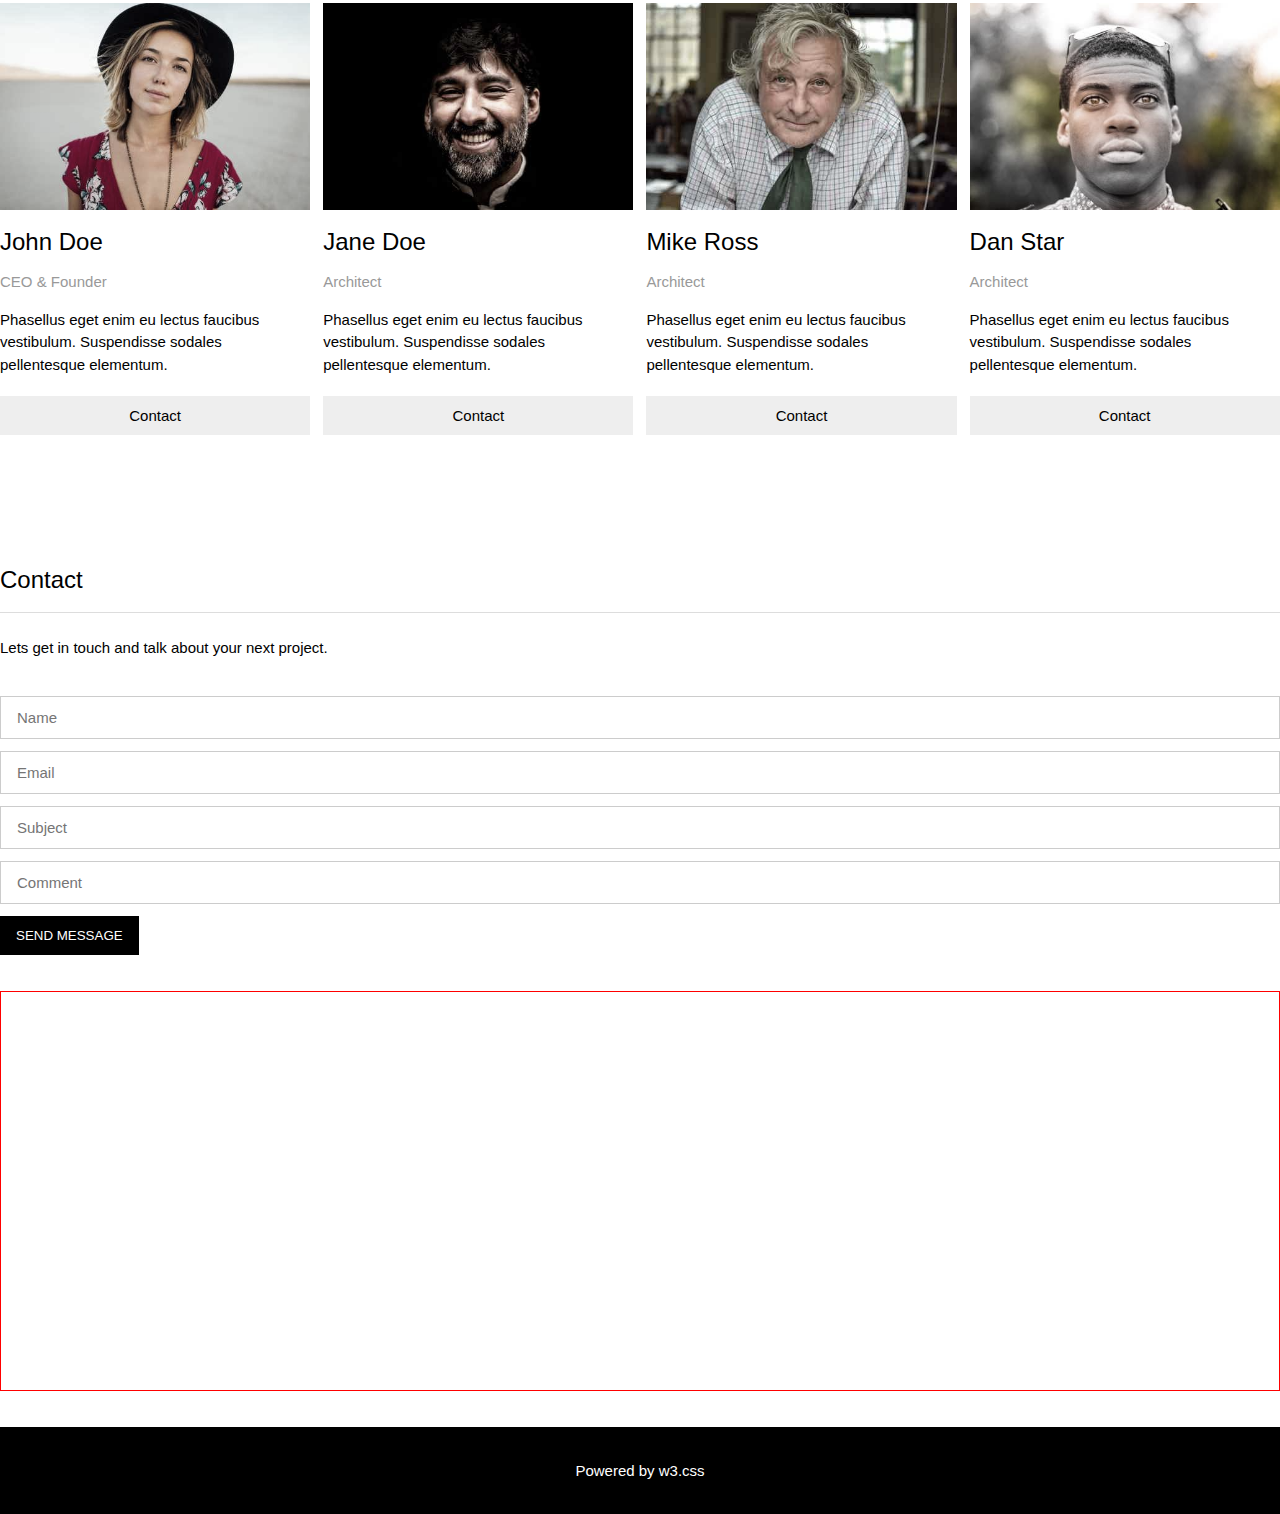
==== commit 7be67bd1: "지도 붙이기 완성" ====
--- a/html/index.html
+++ b/html/index.html
@@ -135,8 +135,8 @@
 				<input type="text" class="input w100" placeholder="Comment">
 				<button class="bt bt-black bt-send">SEND MESSAGE</button>
 			</form>
-			<div class="map-wrap">
-				<img src="../img/map.jpg" alt="map" class="w100">
+			<div class="map-wrap" id="map">
+				<!-- <img src="../img/map.jpg" alt="map" class="w100"> -->
 			</div>
 		</div>
 	</section>
@@ -145,5 +145,8 @@
 	<footer class="footer-wrapper">
 		Powered by <a href="#">w3.css</a>
 	</footer>
+	<!-- 각자의 appkey를 넣어주세요. 그냥 쓰시면 안되요 -->
+	<script type="text/javascript" src="//dapi.kakao.com/v2/maps/sdk.js?appkey=c4fc11a70bc6856103864b3968ccdcb2"></script>
+	<script src="../js/index.js"></script>
 </body>
 </html>--- a/css/index.css
+++ b/css/index.css
@@ -31,5 +31,6 @@
 .contact-wrapper {margin-bottom: 36px;}
 .contact-wrapper .input {margin-bottom: 12px;}
 .contact-wrapper .contact-form {margin-bottom: 36px;}
+.contact-wrapper .map-wrap {width: 100%; height: 400px; border: 1px solid red;}
 
 
